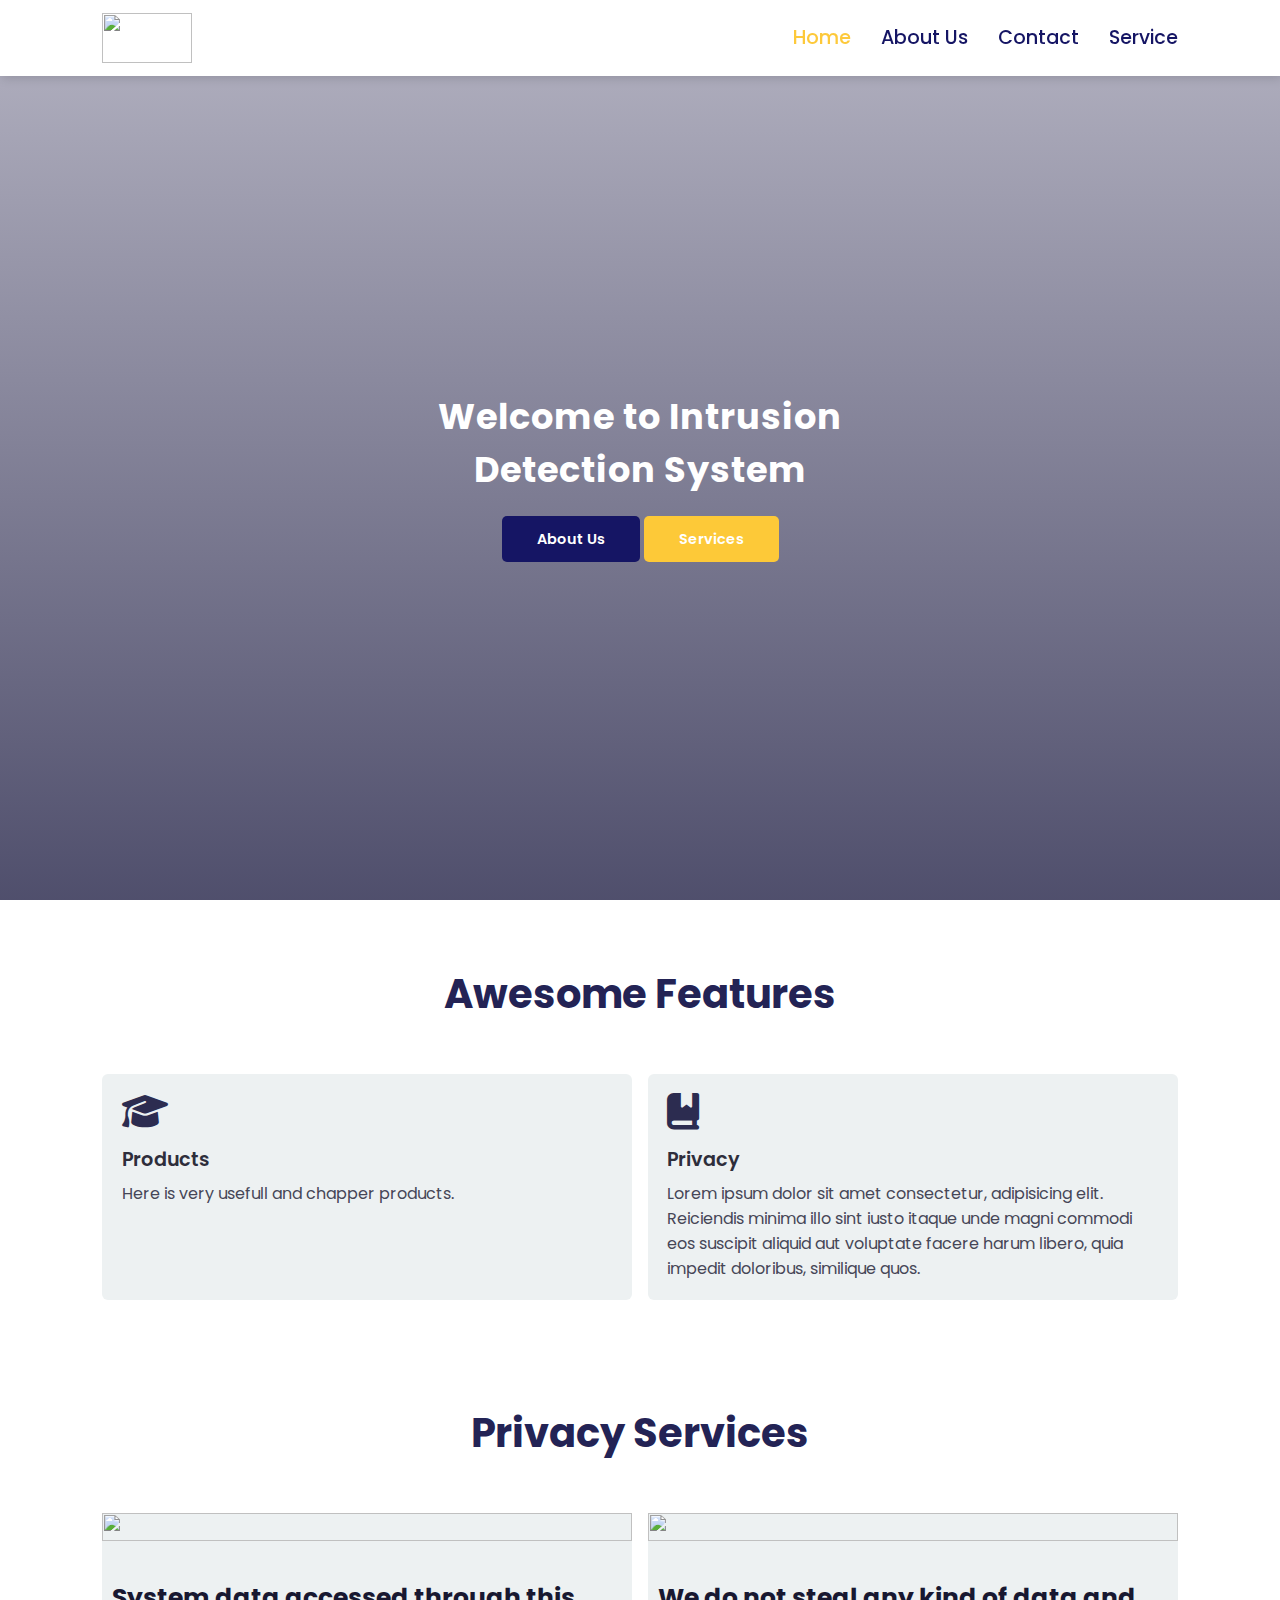
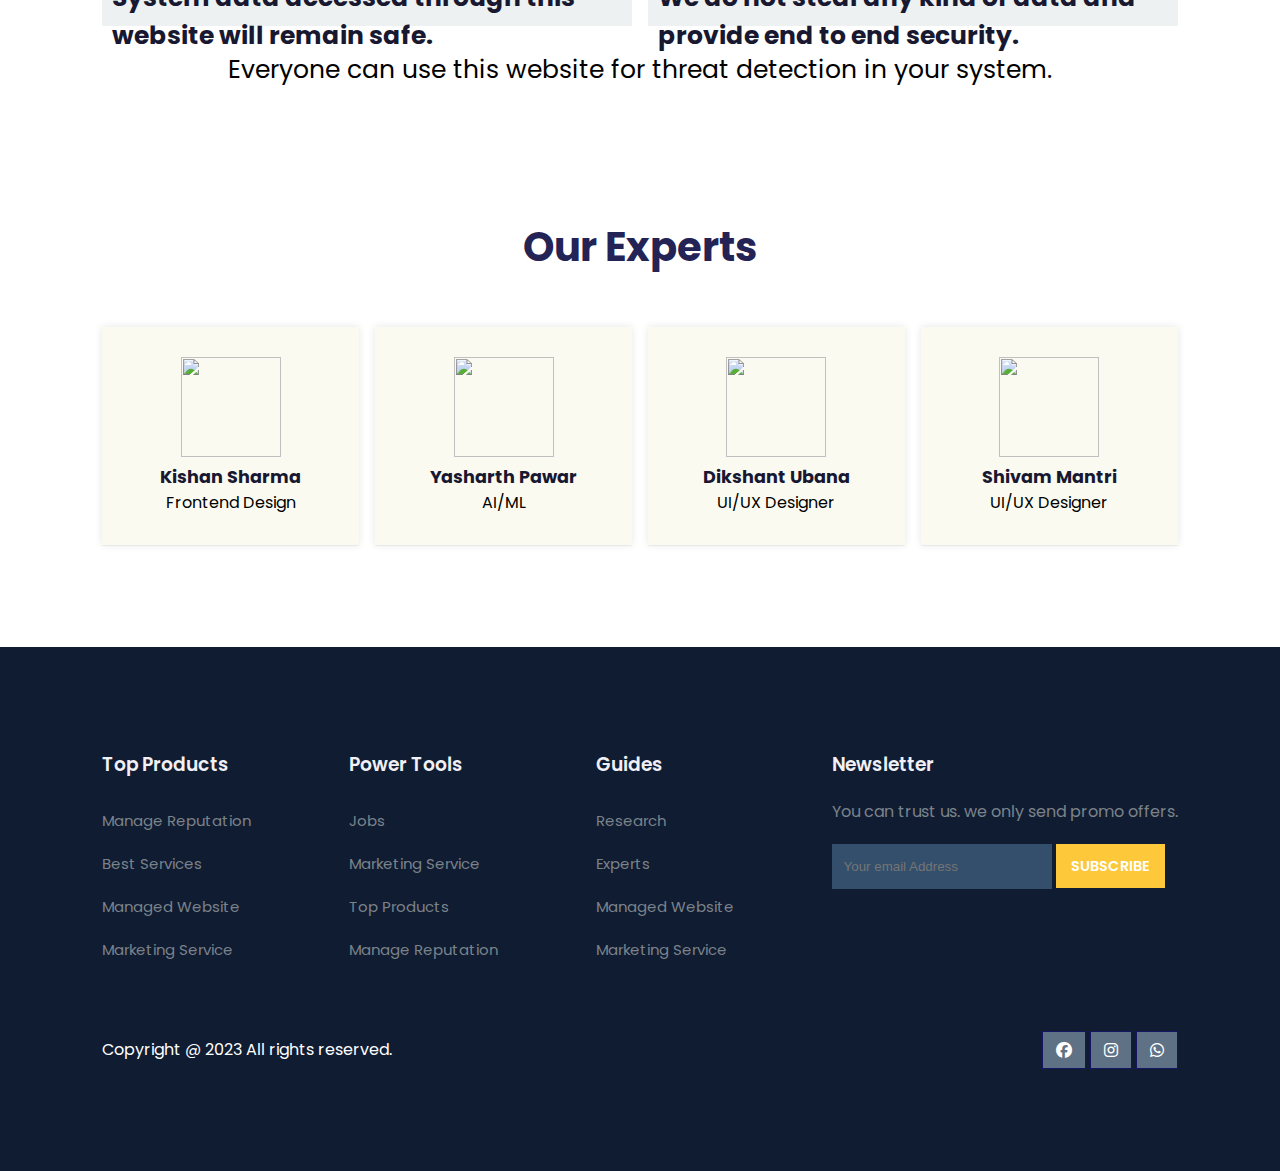
==== index.html @ 1febc12e "Add files via upload" ====
<!DOCTYPE html>
<html lang="en">

<head>
	<meta charset="UTF-8">
	<meta name="viewport" content="width=device-width, initial-scale=1.0">
	<title>Deepak Sharma</title>

	<!-- font Awesome CDN link -->
	<link rel="stylesheet" href="https://cdnjs.cloudflare.com/ajax/libs/font-awesome/6.1.1/css/all.min.css" />

	<!-- External CSS -->
	<link rel="stylesheet" href="style.css">

	<!-- JQuery CDN link -->
	<script src="https://code.jquery.com/jquery-3.6.0.min.js"
		integrity="sha256-/xUj+3OJU5yExlq6GSYGSHk7tPXikynS7ogEvDej/m4=" crossorigin="anonymous"></script>

	<script src="index.js"></script>

</head>

<body>
	<!-- Navigation start -->
	<nav>
		<img src="img/threat2.jpg" class="logo" alt="">

		<!-- <p ><strong class="Logo">Deepak
			<br>
			Dadhich</strong></p> -->

		<div class="navigation">
			<ul>
				<i id="menu-close" class="fas fa-times"></i>
				<li><a href="index.html" class="active">Home</a></li>
				<li><a href="about.html">About Us</a></li>
				<!-- <li><a href="blog.html">Blog</a></li> -->
				<!-- <li><a href="courses.html">Courses</a></li> -->
				<li><a href="contact.html">Contact</a></li>

				<li><a href="service.html">Service</a></li>

				<!-- <li><a href="https://surveyheart.com/form/648849513ee3114aebeefc35">Registration</a></li> -->

				<!-- <li><a href="SignUp/index.php">Sign Up</a></li> -->
			</ul>

			<img src="img/menu.png" id="menu-btn" alt="">
		</div>
	</nav>
	<!-- Navigation ends -->


	<!-- Hero section starts from here -->
	<section id="home">
		<h2>
			Welcome to Intrusion
			<br>
			Detection System
		</h2>
		<!-- <p>
			Lorem ipsum dolor sit amet consectetur adipisicing elit. Reiciendis, ipsum laboriosam architecto tempora
			explicabo ratione pariatur accusantium consequatur sed odit?
		</p> -->
		<!-- <p>URGENTLY <br> <strong style="font-size: 30px;">HIRING!</strong> </p> -->
		<div class="btn">
			<a href="about.html" class="blue">About Us</a>
			<a href="https://surveyheart.com/form/648849513ee3114aebeefc35" class="yellow">Services</a>
		</div>
	</section>
	<!-- Hero section ends from here -->


	<!-- Features section starts from here -->
	<section id="features">
		<h1>Awesome Features</h1>
		<!-- <p>Replenish man have thing gathering lights yielding shall you</p> -->

		<div class="fea-base">
			<div class="fea-box">
				<i class="fas fa-graduation-cap"></i>
				<h3>Products</h3>
				<p>
					Here is very usefull and chapper products.
				</p>
			</div>

			<div class="fea-box">
				<i class="fa-solid fa-book-bookmark"></i>
				<h3>Privacy</h3>
				<p>
					Lorem ipsum dolor sit amet consectetur, adipisicing elit. Reiciendis minima illo sint iusto itaque
					unde magni commodi eos suscipit aliquid aut voluptate facere harum libero, quia impedit doloribus,
					similique quos.
				</p>
			</div>


		</div>
	</section>
	<!-- Features section ends from here -->


	<!-- Courses section starts from here -->
	<section id="course">
		<h1>Privacy Services</h1>
		<!-- <p>Replenish man have thing gathering lights yielding shall you</p> -->

		<div class="course-box">
			<div class="courses">
				<img src="img/c4.jpg" alt="">
				<div class="details">
					<!-- <span class="dates">Updated</span> -->
					<h6 style="font-size: 25px;">System data accessed through this website will remain safe.</h6>


				</div>
				<!-- <div class="cost">$49.99</div> -->
			</div>

			<div class="courses">
				<img src="img/fe1.png" alt="">
				<div class="details">
					<!-- <span class="date">Updated 21/8/22</span> -->
					<h6 style="font-size: 25px;">We do not steal any kind of data and provide end to end security.</h6>


				</div>
				<!-- <div class="cost">$49.99</div> -->
			</div>


			<!-- <div class="courses">
				<img src="img/c3.jpg" alt="">
				<div class="details">
					<span class="date">Updated 21/8/22</span>
					<h6>JavaScript Beginners Course</h6>

					<div class="star">
						<i class="fa-solid fa-star"></i>
						<i class="fa-solid fa-star"></i>
						<i class="fa-solid fa-star"></i>
						<i class="fa-solid fa-star"></i>
						<i class="fa-solid fa-star"></i>

						<span>(239)</span>
					</div>
				</div>
				<div class="cost">$49.99</div>
			</div> -->


		</div>
		<br>
		<p style="font-size: 25px;">Everyone can use this website for threat detection in your system.</p>
	</section>
	<!-- Courses section ends from here -->


	<!-- Registration section starts from here -->
	<!-- <section id="registration">
		<div class="reminder">
			<p>Get 100 Online Courses for Free</p>
			<h1>Registration To Get It</h1>

			<div class="time">
				<div class="date">18 <br> Days</div>
				<div class="date">23 <br> Hours</div>
				<div class="date">06 <br> Minutes</div>
				<div class="date">58 <br> Seconds</div>
			</div>
		</div>

		<div class="form">
			<h3>Registration Form</h3>

			<input type="text" placeholder="Name" name="" id="">
			<input type="email" placeholder="Email ID" name="" id="">
			<input type="text" placeholder="Contact Number" name="" id="">

			<div class="btn">
				<a href="#" class="yellow">Submit Form</a>
			</div>
		</div>
	</section> -->
	<!-- Registration section ends from here -->


	<!-- Experts section starts from here -->
	<section id="experts">
		<h1>Our Experts</h1>
		<!-- <p>Replenish man have thing gathering lights yielding shall you</p> -->
		<div class="expert-box">
			<div class="profile">
				<img src="img/profile.png" alt="">
				<h6>Kishan Sharma</h6>
				<p>Frontend Design</p>
			</div>

			<div class="profile">
				<img src="img/profile.png" alt="">
				<h6>Yasharth Pawar</h6>
				<p>AI/ML</p>
			</div>

			<div class="profile">
				<img src="img/profile.png" alt="">
				<h6>Dikshant Ubana</h6>
				<p>UI/UX Designer</p>
			</div>


			<div class="profile">
				<img src="img/profile.png" alt="">
				<h6>Shivam Mantri</h6>
				<p>UI/UX Designer</p>
			</div>


			<!-- <div class="profile">
				<img id="kuta" src="img/pro5.jpg" alt="">
				<h6 id="kuta">Deepak Dadhich</h6>
				<p>Assistant Supervisor</p>

			</div> -->
		</div>
	</section>
	<!-- Experts section ends from here -->

	<!-- Footer section starts from here -->
	<footer>
		<div class="footer-col">
			<h3>Top Products</h3>
			<li>Manage Reputation</li>
			<li>Best Services</li>
			<li>Managed Website</li>
			<li>Marketing Service</li>
		</div>

		<div class="footer-col">
			<h3>Power Tools</h3>
			<li>Jobs</li>
			<li>Marketing Service</li>
			<li>Top Products</li>
			<li>Manage Reputation</li>
		</div>


		<div class="footer-col">
			<h3>Guides</h3>
			<li>Research</li>
			<li>Experts</li>
			<li>Managed Website</li>
			<li>Marketing Service</li>
		</div>

		<div class="footer-col">
			<h3>Newsletter</h3>
			<p>You can trust us. we only send promo offers.</p>

			<div class="subscribe">
				<input type="email" placeholder="Your email Address">
				<a href="#" class="yellow">SUBSCRIBE</a>
			</div>
		</div>

		<div class="copyright">
			<p>
				Copyright @ 2023 All rights reserved.
			</p>
			<div class="pro-links">
				<i class="fab fa-facebook"><a href="https://www.facebook.com/profile.php?id=100095024605093"></a></i>
				<i class="fab fa-instagram"><a
						href="https://instagram.com/mr._deepak_dadhich?igshid=MzNINGNkZWQ4Mg=="></a></i>
				<i class="fab fa-whatsapp"><a href="https://whatsapp.com/dl/"></a></i>
			</div>
		</div>
	</footer>
	<!-- Footer section ends from here -->

	<script>
		// Show menu links on burger click
		$('#menu-btn').click(function () {
			$('nav .navigation ul').addClass('active')
		});

		// Hide navbar on click function
		$('#menu-close').click(function () {
			$('nav .navigation ul').removeClass('active')
		});
	</script>
</body>

</html>
---- style.css ----
@import url('https://fonts.googleapis.com/css2?family=Inter:wght@100;200;300;400;500&family=Poppins:ital,wght@0,100;0,200;0,300;0,400;0,500;0,600;0,700;0,800;0,900;1,700;1,800;1,900&display=swap');

* {
	margin: 0;
	padding: 0;
	box-sizing: border-box;
}

body {
	font-family: 'Poppins', sans-serif;
}

h1 {
	font-size: 2.5rem;
	font-weight: 700;
	color: rgb(35, 35, 85);
}

span {
	font-size: .9rem;
}

h6 {
	font-size: 1.1rem;
	color: rgb(24, 24, 49);
}


/*------------- Navigation style start ------------*/
nav {
	position: fixed;
	width: 100%;

	background-color: rgb(255, 255, 255);

	/* background: linear-gradient(to left, red, blue, purple, white, black); */

	display: flex;
	justify-content: space-between;
	align-items: center;
	padding: 1vw 8vw;
	box-shadow: 2px 2px 10px rgba(0, 0, 0, 0.15);
	z-index: 1;
}

nav .logo {
	width: 90px;
	height: 50px;
	cursor: pointer;
	color: red;
}

nav .navigation {
	display: flex;
}

#menu-btn {
	width: 30px;
	height: 30px;
	display: none;
}

#menu-close {
	display: none;
}

nav .navigation ul {
	display: flex;
	justify-content: flex-end;
	align-items: center;
}

nav .navigation ul li {
	list-style: none;
	margin-left: 30px;
}

nav .navigation ul li a {
	text-decoration: none;
	color: rgb(21, 21, 100);
	font-size: 1.2rem;
	font-weight: 500;
	transition: 0.3s ease;
}

nav .navigation ul li a.active,
nav .navigation ul li a:hover {
	color: #FDC93B;

}

/*------------- Navigation style end ------------*/



/*------------- Hero section styling start --------------*/
#home {
	background-image: linear-gradient(rgba(9, 5, 54, 0.3), rgba(5, 4, 46, 0.7)), url("img/threat5.jpg");
	width: 100%;
	height: 100vh;
	background-size: cover;
	background-position: center center;
	display: flex;
	flex-direction: column;
	justify-content: center;
	align-items: center;
	text-align: center;
	padding-top: 40px;
}

#home h2 {
	color: #fff;
	font-size: 2.2rem;
	letter-spacing: 1px;
}

#home p {
	width: 50%;
	color: #fff;
	font-size: 0.9rem;
	line-height: 25px;
}

#home .btn {
	margin-top: 30px;
}

#home a {
	text-decoration: none;
	font-size: 0.9rem;
	padding: 13px 35px;
	background-color: #fff;
	font-weight: 600;
	border-radius: 5px;
}

#home a.blue {
	color: #fff;
	background: rgb(21, 21, 100);
	transition: 0.3s ease;
}

#home a.blue:hover {
	color: rgb(21, 21, 100);
	background: #fff;
}

#home a.yellow {
	color: #fff;
	background: #fdc938;
	transition: 0.3s ease;
}

#home a.yellow:hover {
	color: rgb(21, 21, 100);
	background: #fff;
}

/*------------- Hero section styling end --------------*/


/*------------- Features section styling start -------------*/
#features {
	padding: 5vw 8vw 0 8vw;
	text-align: center;
}

#features .fea-base {
	display: grid;
	grid-template-columns: repeat(auto-fit, minmax(320px, 1fr));
	grid-gap: 1rem;
	margin-top: 50px;
}

#features .fea-box {
	background: #edf1f2;
	text-align: start;
	padding: 1.2rem;
	border-radius: 6px;
}

#features .fea-box i {
	font-size: 2.3rem;
	color: rgb(44, 44, 80);
}

#features .fea-box h3 {
	font-size: 1.2rem;
	font-weight: 600;
	color: rgb(46, 46, 59);
	padding: 13px 0 7px 0;
}

#features .fea-box p {
	font-size: 1rem;
	font-weight: 400;
	color: rgb(70, 70, 87);
}

/*------------- Features section styling end -------------*/


/*------------- Courses section styling start ------------*/
#course {
	padding: 8vw 8vw 2vw 8vw;
	text-align: center;
}

#course .course-box {
	display: grid;
	grid-template-columns: repeat(auto-fit, minmax(320px, 1fr));
	grid-gap: 1rem;
	margin-top: 50px;
}

#course .courses {
	text-align: start;
	background: #edf1f2;
	height: 100%;
	/* position: relative; */
	/* display: flex; */
}

#course .courses img {
	width: 100%;
	height: 50%;
	background-size: cover;
	background-position: center;
}

#course .courses .details {
	padding: 10px 10px 0 10px;
}

#course .courses .details i {
	color: #fdc93b;
	font-size: .9rem;
}

#course .courses .cost {
	background-color: rgb(74, 74, 136);
	color: #fff;
	line-height: 70px;
	width: 70px;
	height: 70px;
	text-align: center;
	border-radius: 50%;
	position: absolute;
	right: 15px;
	bottom: 100px;
}

/*------------- Courses section styling end ------------*/


/*------------- Registration section styling start ----------*/
/* #registration {
	padding: 6vw 8vw 6vw 8vw;
	background-image: linear-gradient(rgba(99, 112, 168, 0.5), rgba(81, 91, 233, 0.5)), url("img/signup.jpg");
	width: 100%;
	height: 100%;
	background-size: cover;
	background-position: center;
	display: flex;
	justify-content: space-between;
	align-items: center;
}

#registration .reminder,
#registration .reminder h1 {
	color: #fff;
}

#registration .reminder .time {
	display: flex;
	margin-top: 40px;
}

#registration .reminder .time .date {
	text-align: center;
	padding: 13px 33px;
	background: rgba(255, 255, 255, 0.25);
	backdrop-filter: blur(4px);
	box-shadow: 0 8px 32px 0 rgba(31, 38, 135, 0.37);
	border-radius: 10px;
	margin: 0 5px 10px 5px;
	border: 1px solid rgba(255, 255, 255, 0.18);
	font-size: 1.1rem;
	font-weight: 600;
}

#registration .form {
	background: #fff;
	border-radius: 8px;
	display: flex;
	flex-direction: column;
	padding: 40px;
	box-shadow: 0 8px 32px 0 rgba(31, 38, 135, 0.37);
}

#registration .form input {
	margin: 15px 0;
	padding: 15px 10px;
	border: 1px solid rgb(84, 40, 241);
	outline: none;
}

#registration .form input::placeholder {
	color: #413c3c;
	font-weight: 500;
	font-size: 0.9rem;
}

#registration .form .btn {
	margin-top: 20px;
}

#registration .form a.yellow {
	text-decoration: none;
	font-size: 0.9rem;
	padding: 13px 35px;
	background-color: #fff;
	font-weight: 600;
	border-radius: 5px;
	color: #fff;
	background: #fdc938;
	transition: 0.3s ease;
}

#registration .form a.yellow:hover {
	color: rgb(21, 21, 100);
	background: #fff;
} */

/*------------- Registration section styling end ----------*/



/*------------- Experts section styling starts ----------*/
#experts {
	padding: 8vw 8vw 8vw 8vw;
	text-align: center;
}

#experts .expert-box {
	display: grid;
	grid-template-columns: repeat(auto-fit, minmax(250px, 1fr));
	grid-gap: 1rem;
	margin-top: 50px;
}

#experts .expert-box .profile {
	background: #fafaf1;
	padding: 30px 10px;
	box-shadow: rgba(17, 17, 26, 0.05) 0px 1px 0px, rgba(17, 17, 26, 0.1) 0px 0px 8px;
}

#experts .expert-box .profile img {
	height: 100px;
	width: 100px;

}

#experts .expert-box .profile:hover {
	box-shadow: rgba(0, 0, 0, 0.1) 0px 10px 50px;
}

.pro-links {
	margin-top: 10px;
}

.pro-links i {
	padding: 10px 13px;
	border: 1px solid rgb(21, 21, 100);
	cursor: pointer;
	transition: 0.3s ease;
}

.pro-links i:hover {
	background: rgb(21, 21, 100);
	color: #fff;
}

/* #kuta{
	
} */
/*------------- Experts section styling ends ----------*/



/*------------- Footer section styling starts ------------*/
footer {
	padding: 8vw;
	background-color: #101c32;
	display: flex;
	justify-content: space-between;
	align-items: flex-start;
	flex-wrap: wrap;
}

footer .footer-col {
	padding-bottom: 40px;
}

footer h3 {
	color: rgb(241, 240, 245);
	font-weight: 600;
	padding-bottom: 20px;
}

footer li {
	list-style: none;
	color: #7b838a;
	padding: 10px 0;
	font-size: 15px;
	cursor: pointer;
	transition: 0.3s ease;
}

footer li:hover {
	color: rgb(241, 240, 245);
}

footer p {
	color: #7b838a;
}

footer .subscribe {
	margin-top: 20px;
}

footer input {
	width: 220px;
	padding: 15px 12px;
	background: #334F6C;
	border: none;
	outline: none;
	color: #fff;
}

footer .subscribe a {
	text-decoration: none;
	font-size: 0.9rem;
	padding: 12px 15px;
	background-color: #fff;
	font-weight: 600;
}

footer .subscribe a.yellow {
	color: #fff;
	background: #fdc93b;
	transition: 0.3s ease;
}

footer .subscribe a.yellow:hover {
	color: rgb(21, 21, 100);
	background: #fff;
}

footer .copyright {
	margin-top: 20px;
	width: 100%;
	display: flex;
	justify-content: space-between;
	align-items: center;
	flex-wrap: wrap;
}

footer .copyright p,
footer .copyright p>a {
	color: #fff;
	text-decoration: none;
}

footer .copyright .pro-links {
	margin-top: 0px;
}

footer .copyright .pro-links i {
	background-color: #5f7185;
	color: #fff;
}

footer .copyright .pro-links i:hover {
	background: #fdc93b;
	color: #2c2c2c;
}

/*------------- Footer section styling ends ------------*/



/*---------------------------------------------------------*/
/*-------------------- Ipad screen styling ----------------*/
/*---------------------------------------------------------*/
@media screen and (max-width: 789px) {
	nav {
		padding: 15px 20px;
	}

	nav img {
		width: 130px;
	}

	#menu-btn {
		display: initial;
		cursor: pointer;
	}

	#menu-close {
		display: initial;
		font-size: 1.6rem;
		color: #fff;
		padding: 30px 0 20px 20px;
		cursor: pointer;
	}

	nav .navigation ul {
		position: absolute;
		top: 0;
		right: -220px;
		display: flex;
		flex-direction: column;
		justify-content: flex-start;
		align-items: flex-start;
		width: 220px;
		height: 100vh;
		background: rgba(17, 20, 104, 0.45);
		backdrop-filter: blur(4.5px);
		border: 1px solid rgba(255, 255, 255, 0.18);
		transition: 0.3s ease-in;
	}

	nav .navigation ul.active {
		right: 0;
	}

	nav .navigation ul li {
		padding: 20px 0 20px 40px;
		margin-left: 0;
	}

	nav .navigation ul li a {
		color: #fff;
	}

	#home {
		padding: 0px;
	}

	#home p {
		width: 90%;
	}

	#features {
		padding: 8vw 4vw 0 4vw;
	}

	#course {
		padding: 8vw 4vw 8vw 4vw;
	}

	#registration {
		padding: 6vw 4vw 6vw 4vw;
		gap: 2.2rem;
	}

	#registration .reminder .time {
		display: flex;
		justify-content: space-between;
		flex-wrap: wrap;
		margin-top: 40px;
	}

	#experts {
		padding: 8vw 4vw 6vw 4vw;
	}

	footer .copyright .pro-links {
		margin-top: 20px;
	}
}


@media screen and (max-width: 475px) {
	#registration {
		flex-direction: column;
	}

	.reminder p,
	.reminder h1 {
		text-align: center;
	}

	.reminder h1 {
		font-size: 1.8rem;
	}

	#registration .reminder .time {
		justify-content: space-evenly;
		margin-top: 20px;
	}
}
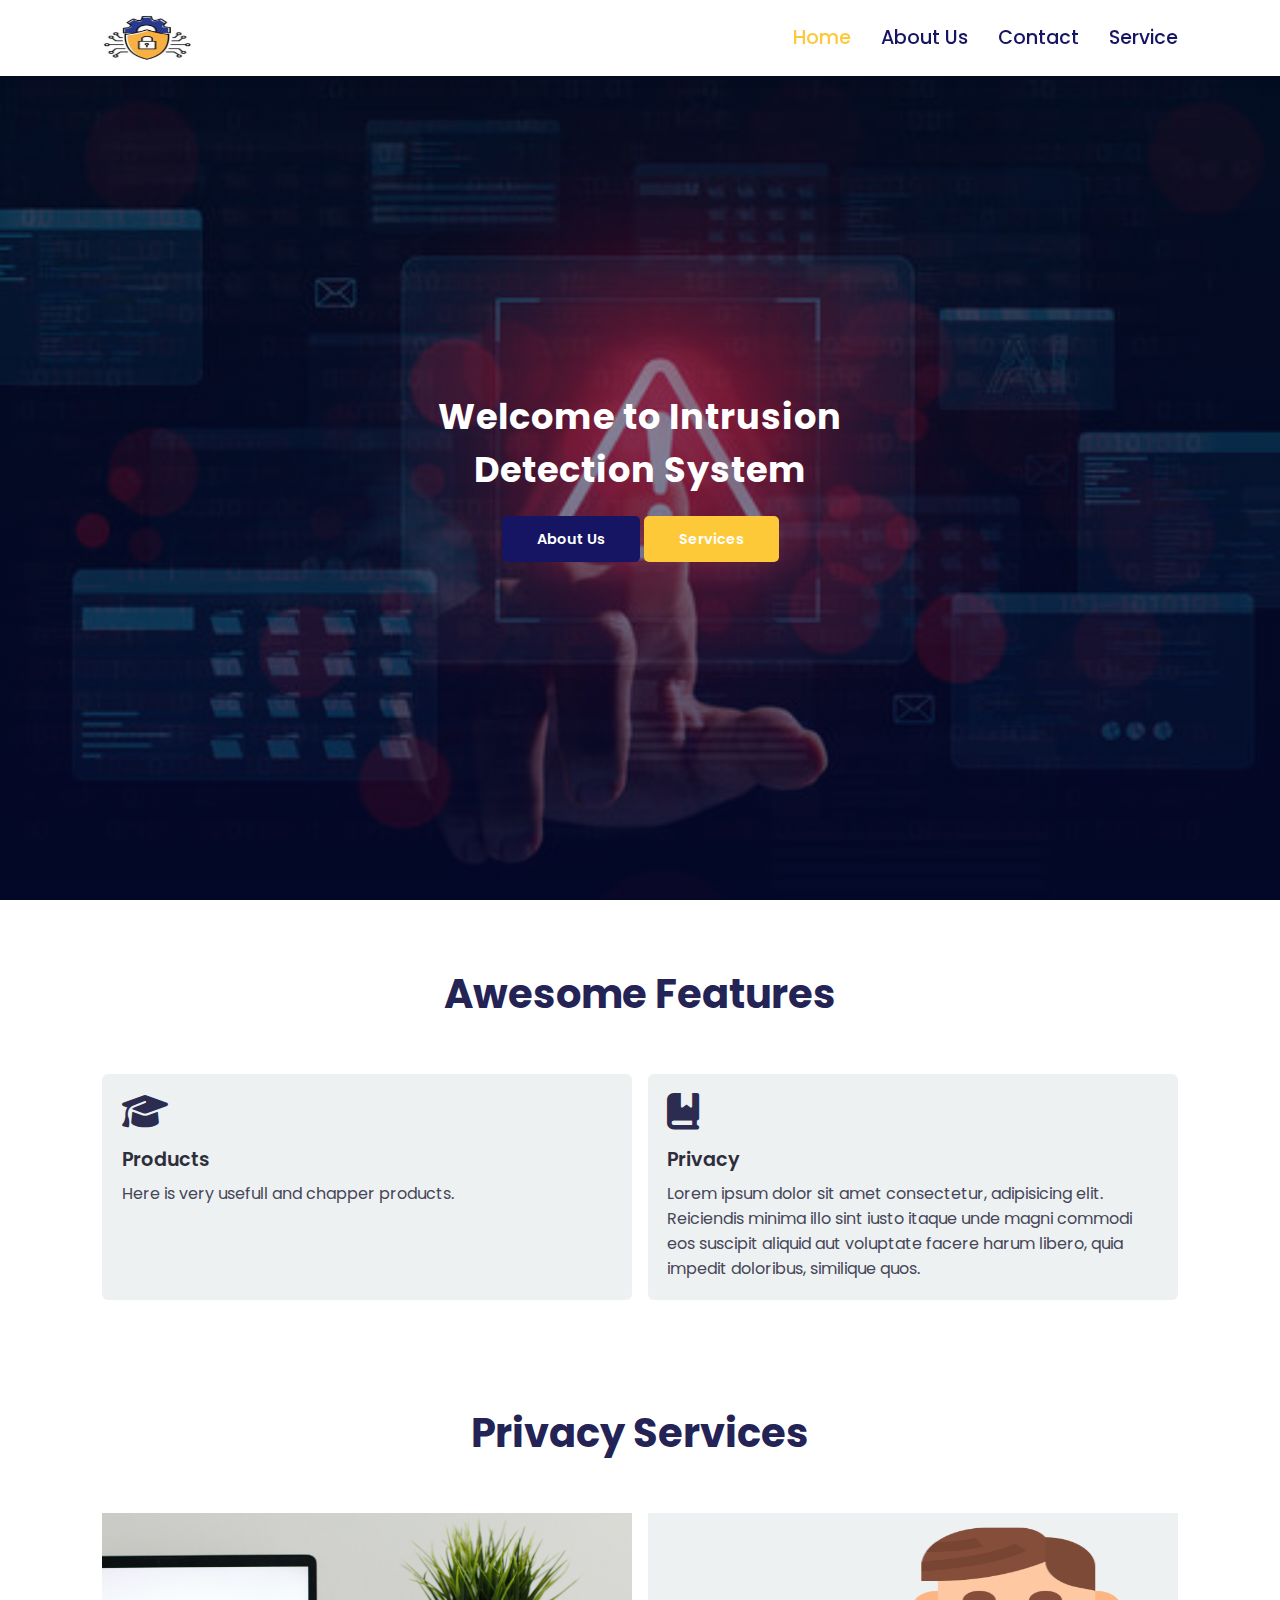
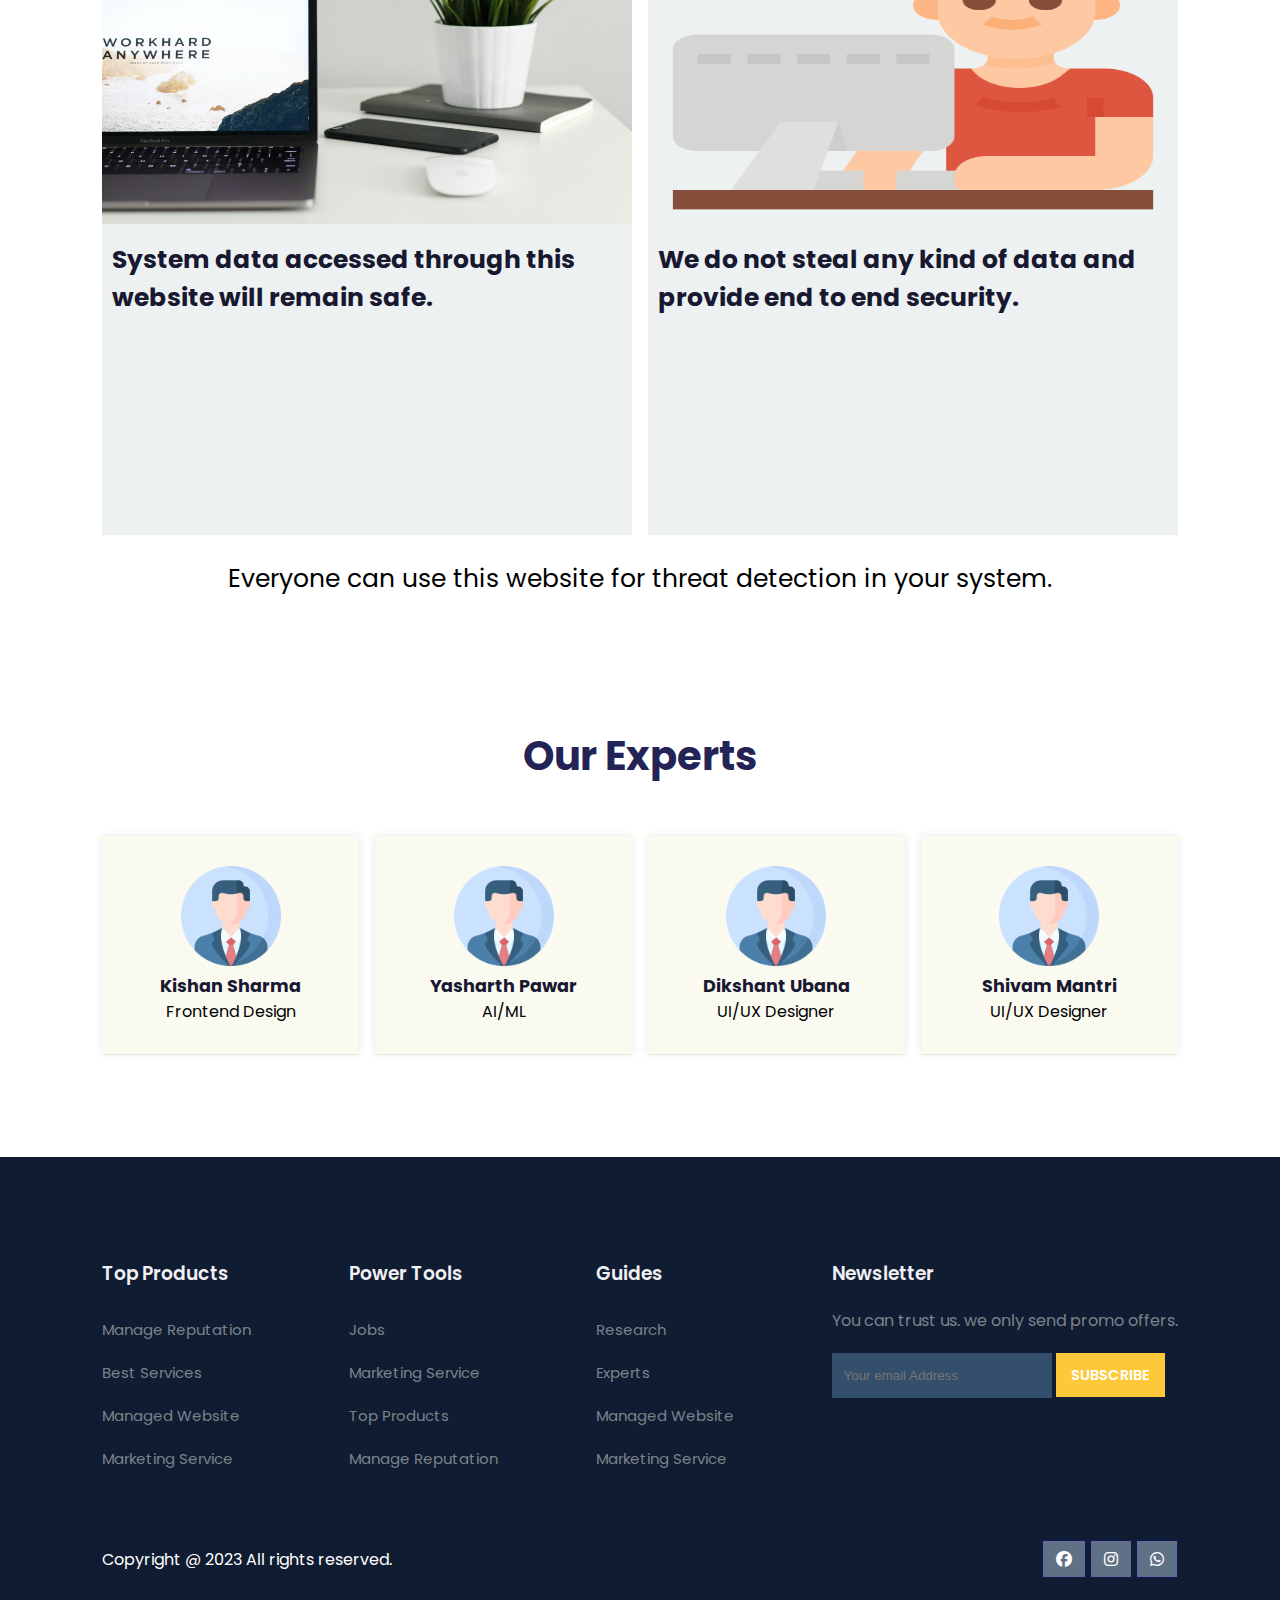
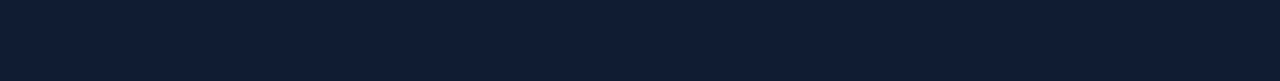
==== commit 24ce48dd: "Update index.html" ====
--- a/index.html
+++ b/index.html
@@ -4,7 +4,7 @@
 <head>
 	<meta charset="UTF-8">
 	<meta name="viewport" content="width=device-width, initial-scale=1.0">
-	<title>Deepak Sharma</title>
+	<title>Thread Detection</title>
 
 	<!-- font Awesome CDN link -->
 	<link rel="stylesheet" href="https://cdnjs.cloudflare.com/ajax/libs/font-awesome/6.1.1/css/all.min.css" />
@@ -291,4 +291,4 @@
 	</script>
 </body>
 
-</html>+</html>
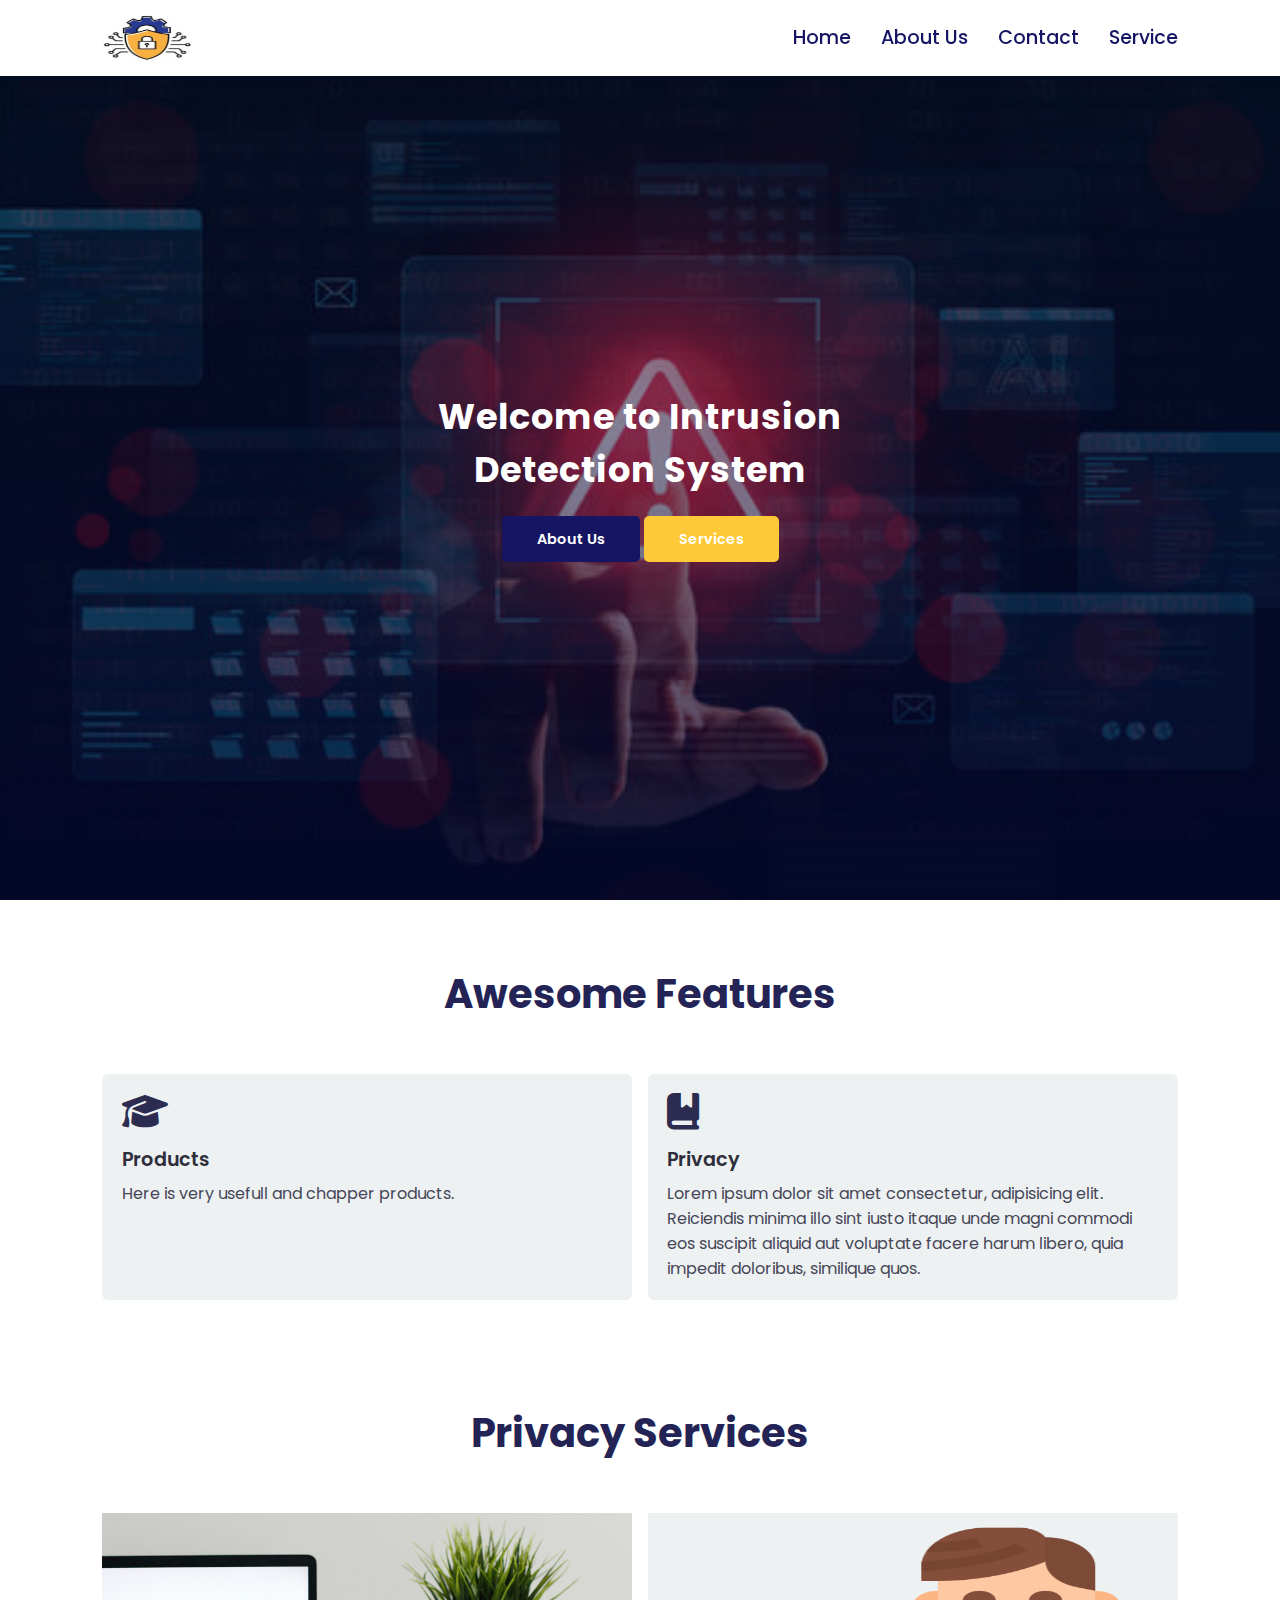
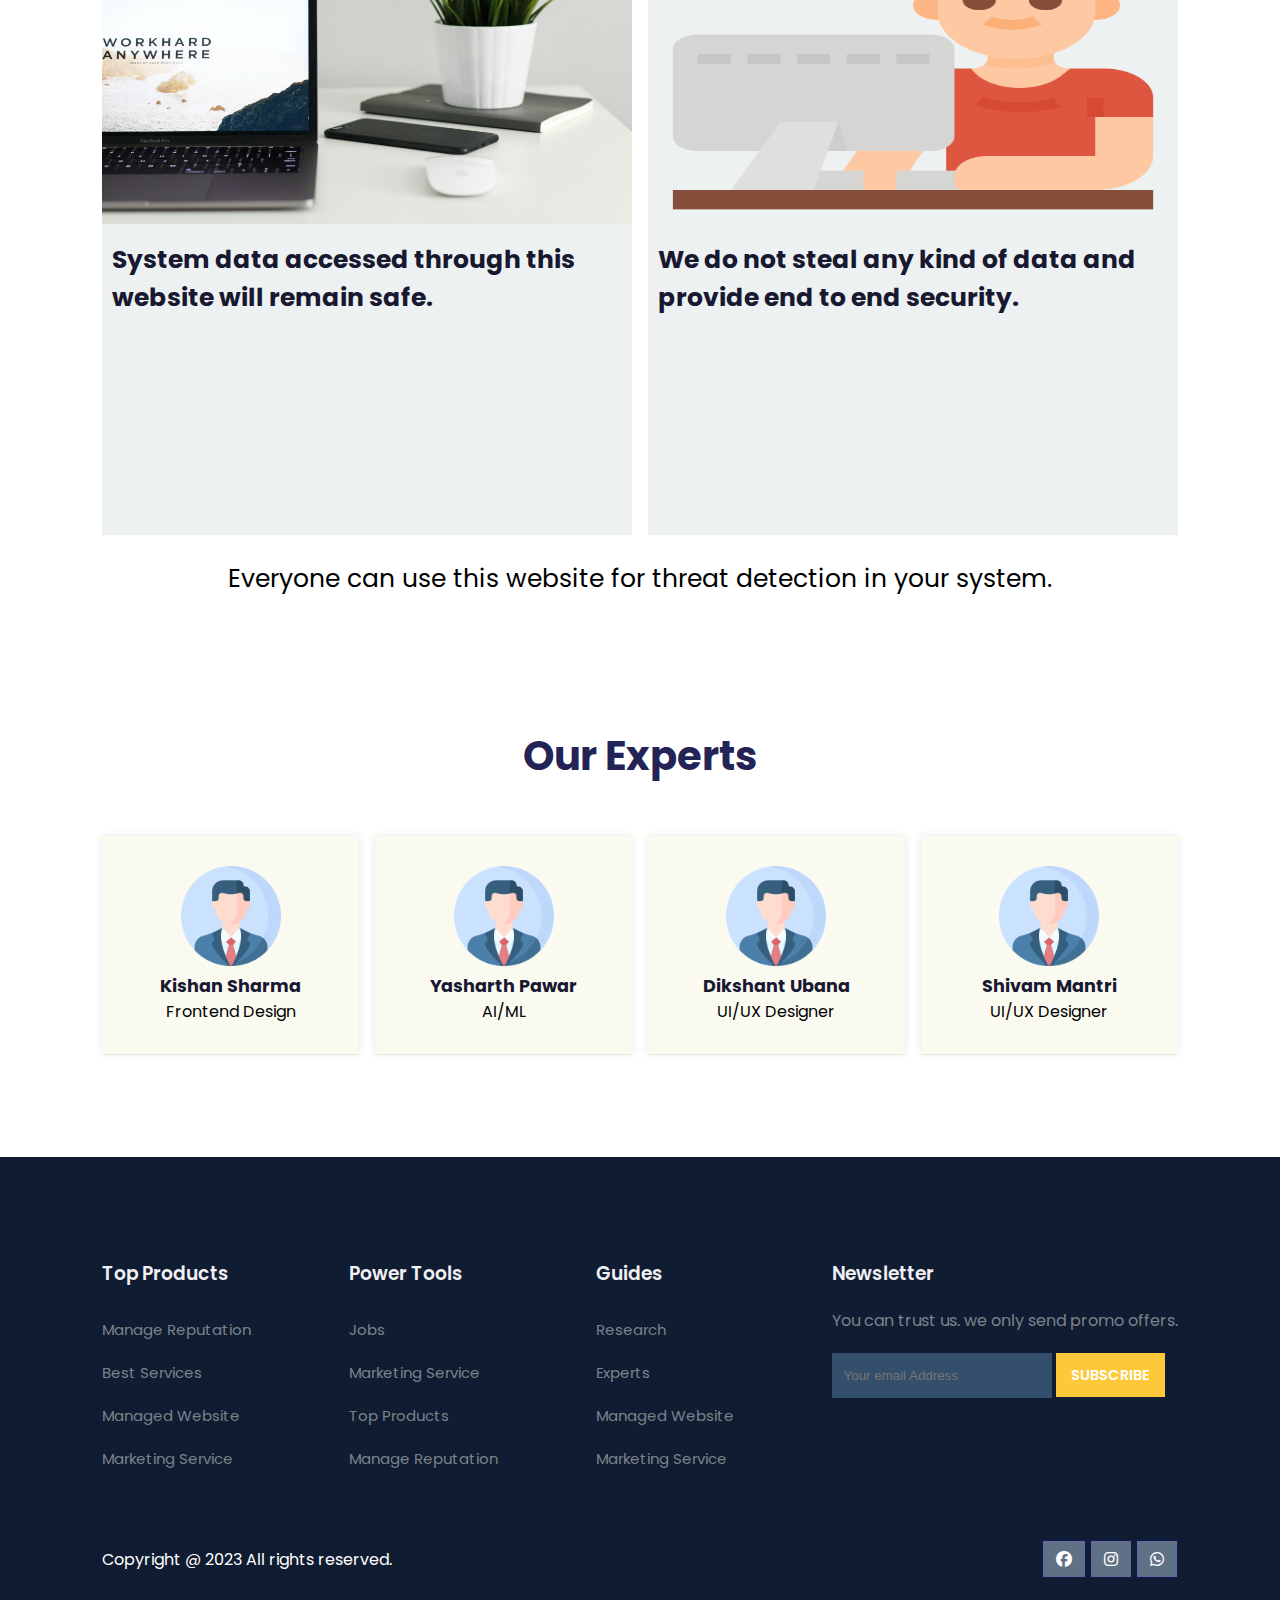
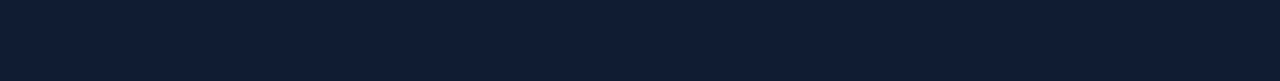
==== commit d6f58967: "Update index.html" ====
--- a/index.html
+++ b/index.html
@@ -32,7 +32,7 @@
 		<div class="navigation">
 			<ul>
 				<i id="menu-close" class="fas fa-times"></i>
-				<li><a href="index.html" class="active">Home</a></li>
+				<li><a href="index.html" >Home</a></li>
 				<li><a href="about.html">About Us</a></li>
 				<!-- <li><a href="blog.html">Blog</a></li> -->
 				<!-- <li><a href="courses.html">Courses</a></li> -->
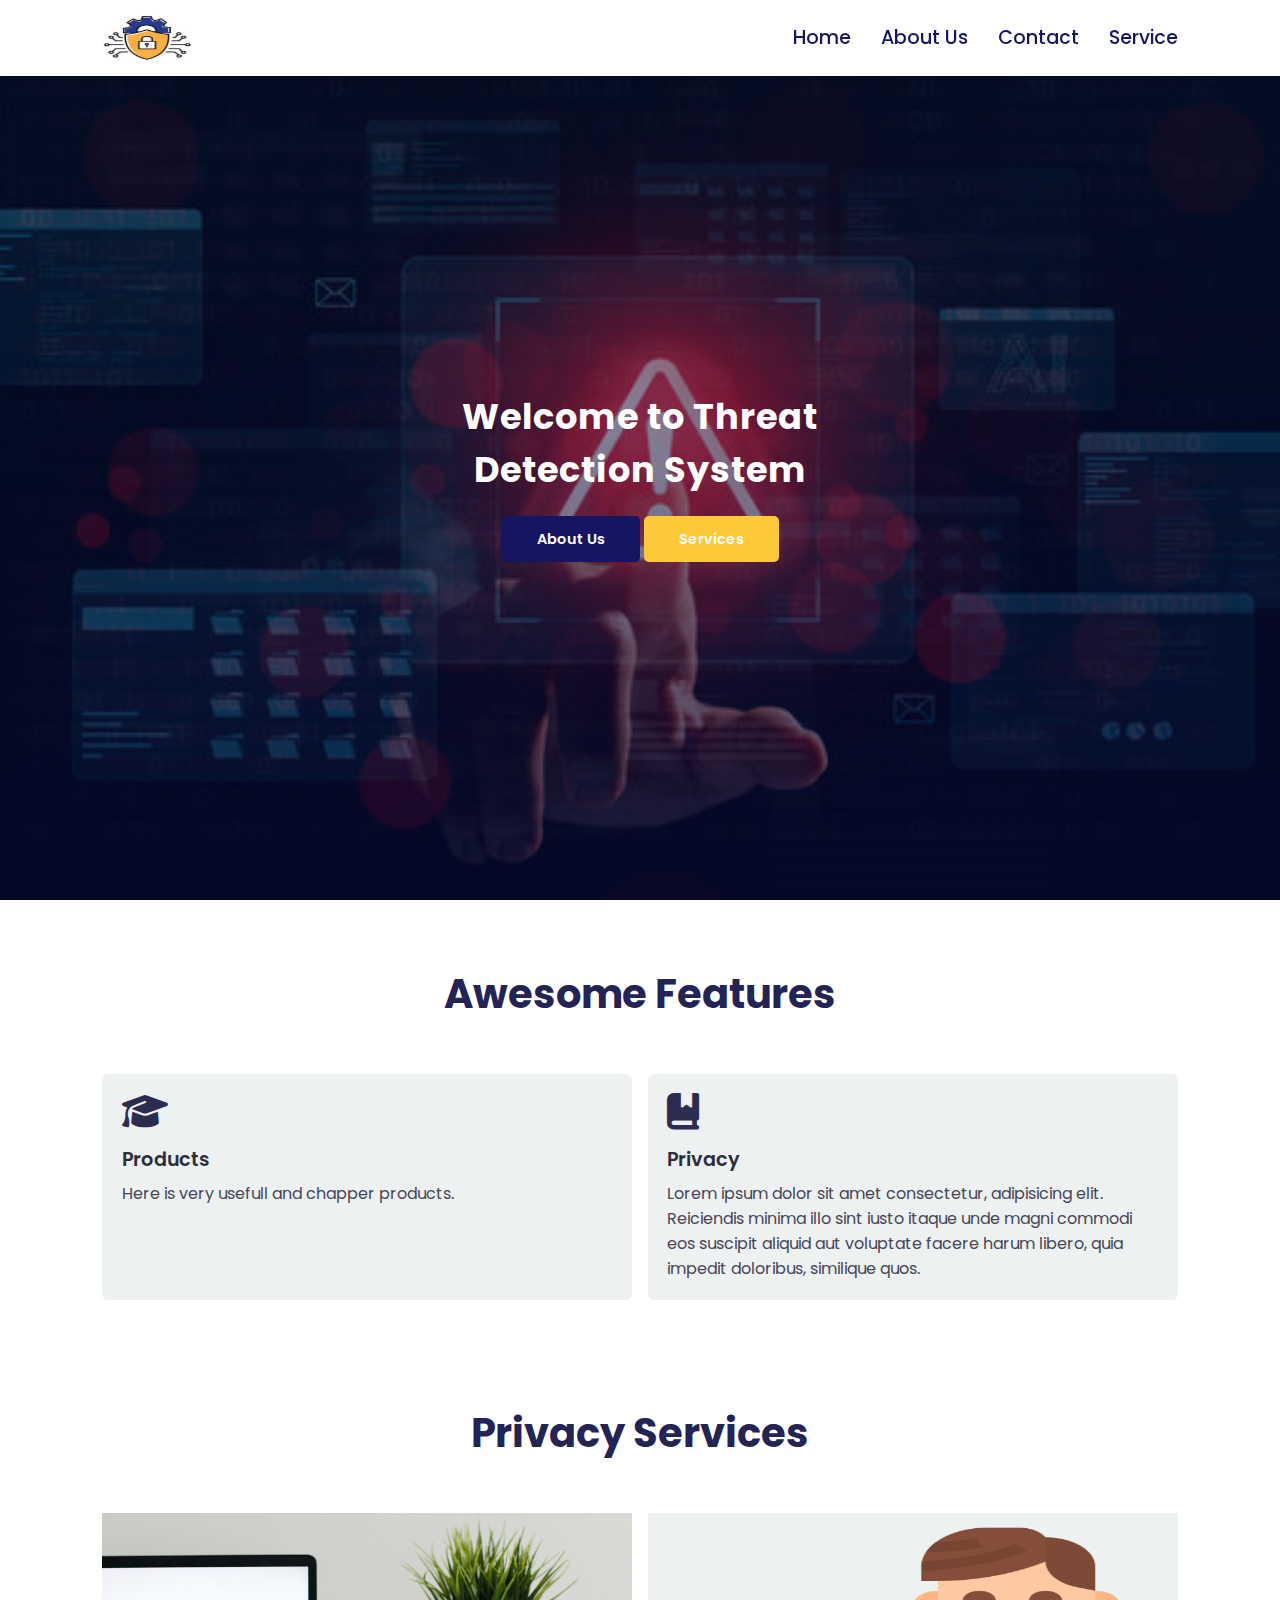
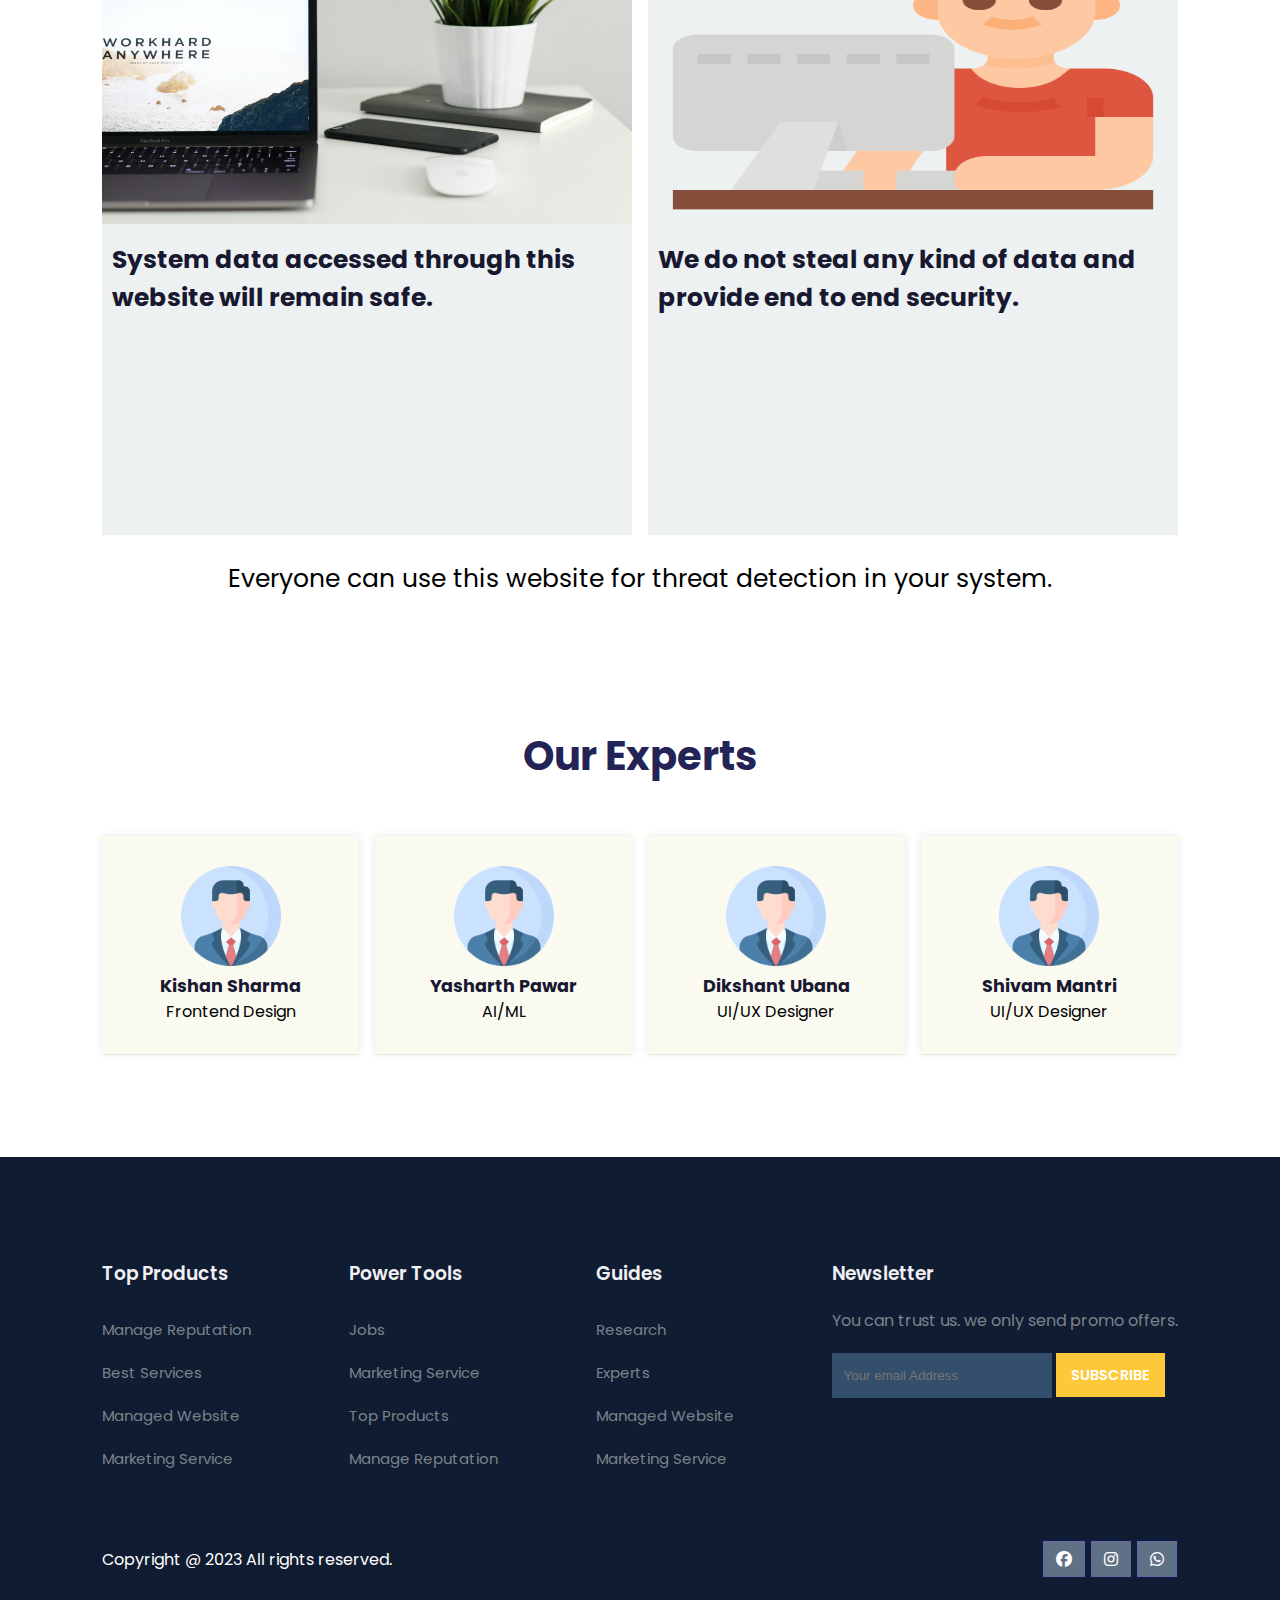
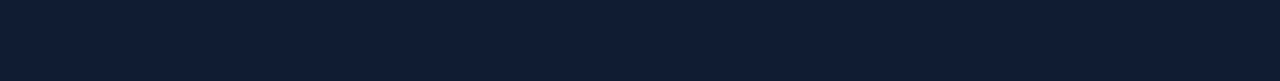
==== commit e71f3ada: "Update index.html" ====
--- a/index.html
+++ b/index.html
@@ -54,7 +54,7 @@
 	<!-- Hero section starts from here -->
 	<section id="home">
 		<h2>
-			Welcome to Intrusion
+			Welcome to Threat
 			<br>
 			Detection System
 		</h2>
@@ -65,7 +65,7 @@
 		<!-- <p>URGENTLY <br> <strong style="font-size: 30px;">HIRING!</strong> </p> -->
 		<div class="btn">
 			<a href="about.html" class="blue">About Us</a>
-			<a href="https://surveyheart.com/form/648849513ee3114aebeefc35" class="yellow">Services</a>
+			<a href="service.html" class="yellow">Services</a>
 		</div>
 	</section>
 	<!-- Hero section ends from here -->
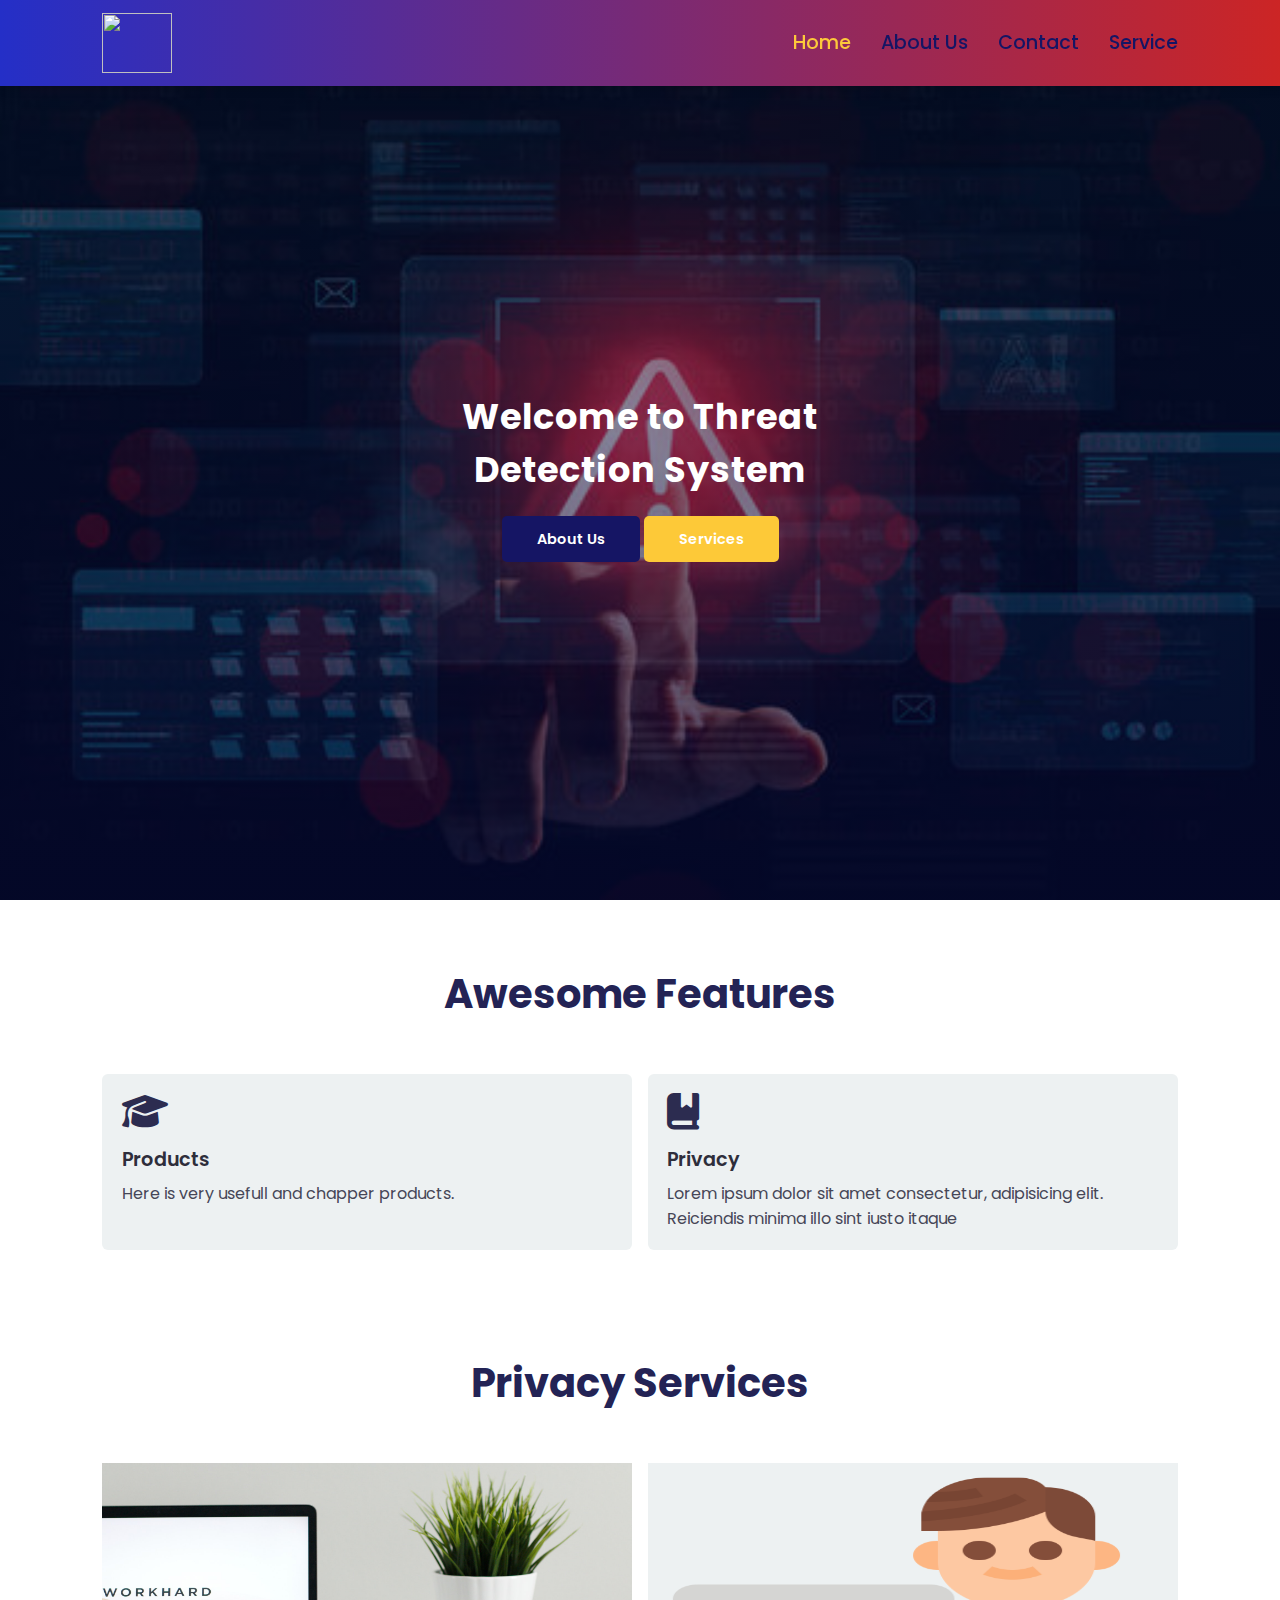
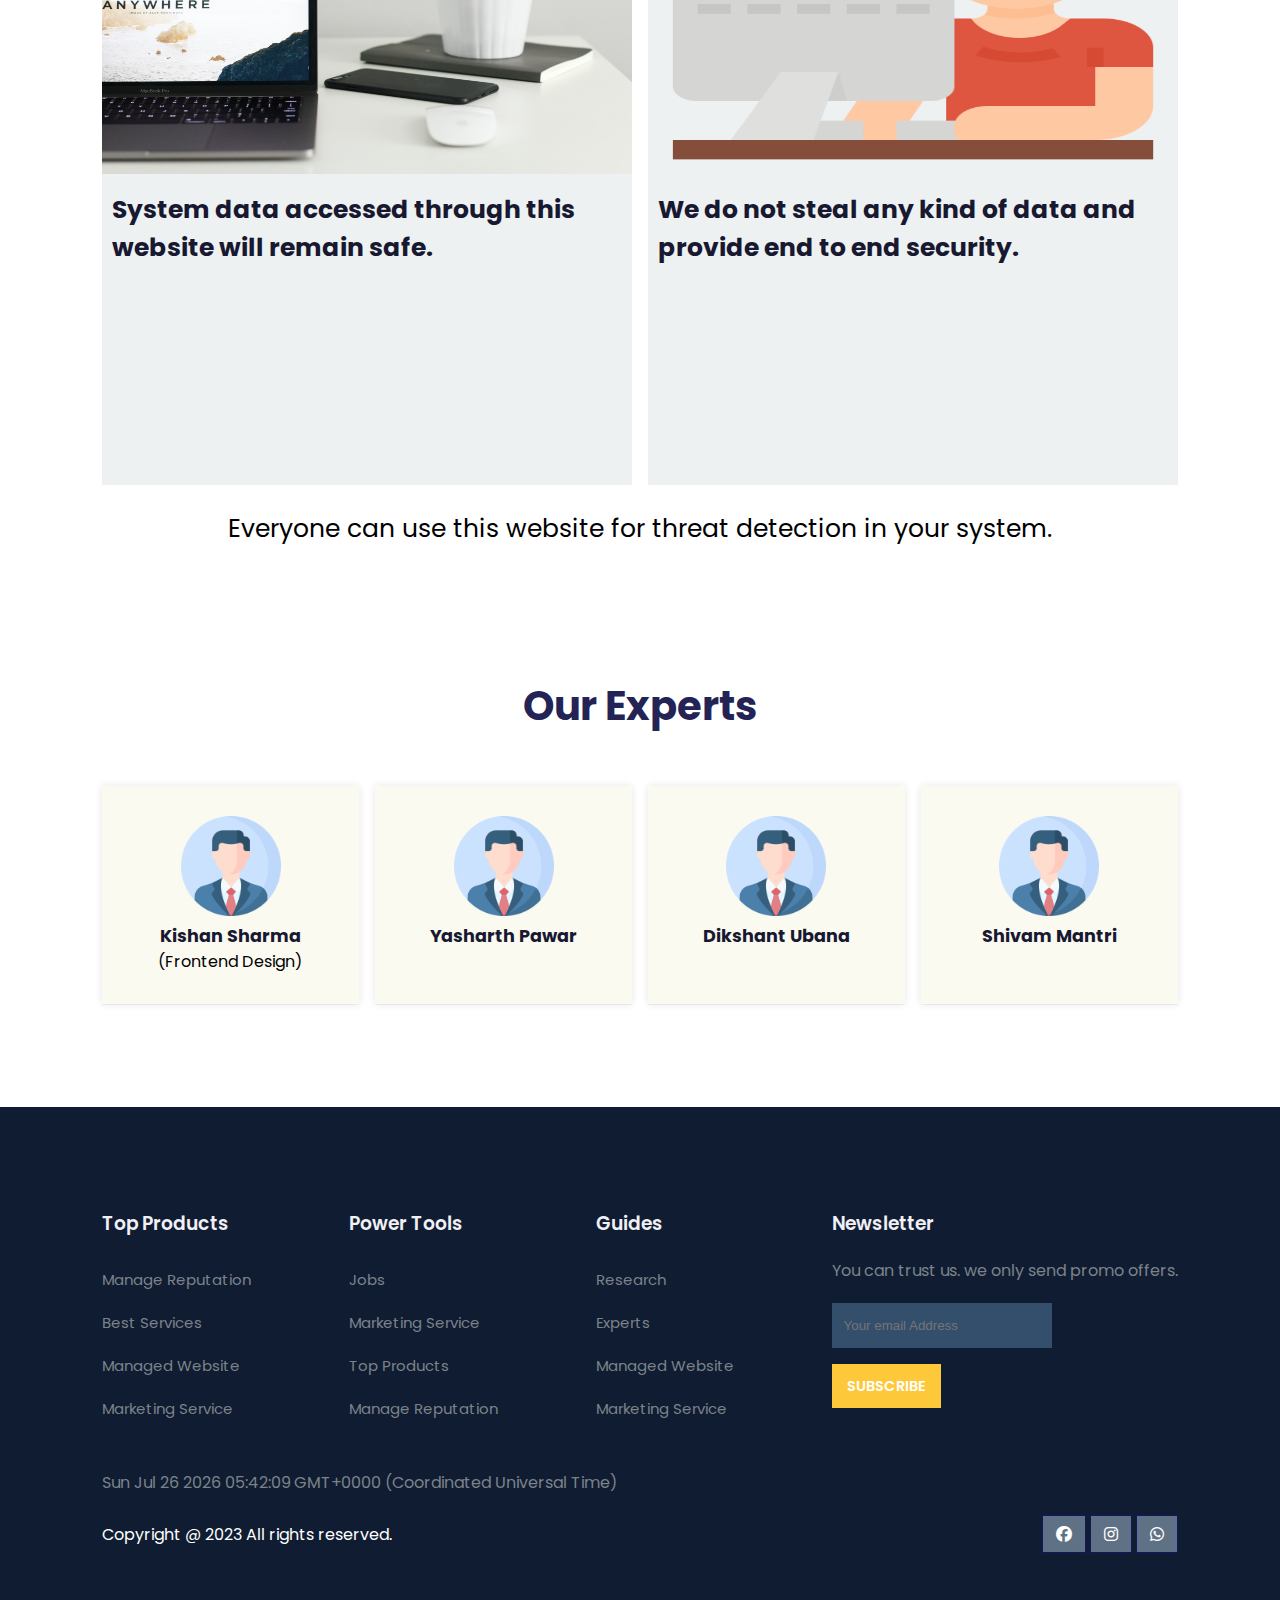
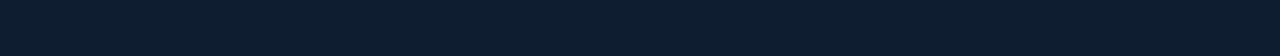
==== commit 0dac2ba7: "Update index.html" ====
--- a/index.html
+++ b/index.html
@@ -4,7 +4,7 @@
 <head>
 	<meta charset="UTF-8">
 	<meta name="viewport" content="width=device-width, initial-scale=1.0">
-	<title>Thread Detection</title>
+	<title>Deepak Sharma</title>
 
 	<!-- font Awesome CDN link -->
 	<link rel="stylesheet" href="https://cdnjs.cloudflare.com/ajax/libs/font-awesome/6.1.1/css/all.min.css" />
@@ -16,33 +16,29 @@
 	<script src="https://code.jquery.com/jquery-3.6.0.min.js"
 		integrity="sha256-/xUj+3OJU5yExlq6GSYGSHk7tPXikynS7ogEvDej/m4=" crossorigin="anonymous"></script>
 
-	<script src="index.js"></script>
+	<!-- <script src="index.js"></script> -->
 
 </head>
 
 <body>
 	<!-- Navigation start -->
 	<nav>
-		<img src="img/threat2.jpg" class="logo" alt="">
-
-		<!-- <p ><strong class="Logo">Deepak
+		<img src="img/threat2.png" class="logo" alt="">
+
+		<!-- <p ><strong class="Logo">Kishan
 			<br>
-			Dadhich</strong></p> -->
+			Sharma</strong></p> -->
 
 		<div class="navigation">
 			<ul>
 				<i id="menu-close" class="fas fa-times"></i>
-				<li><a href="index.html" >Home</a></li>
+				<li><a href="index.html" class="active">Home</a></li>
 				<li><a href="about.html">About Us</a></li>
 				<!-- <li><a href="blog.html">Blog</a></li> -->
 				<!-- <li><a href="courses.html">Courses</a></li> -->
 				<li><a href="contact.html">Contact</a></li>
-
 				<li><a href="service.html">Service</a></li>
 
-				<!-- <li><a href="https://surveyheart.com/form/648849513ee3114aebeefc35">Registration</a></li> -->
-
-				<!-- <li><a href="SignUp/index.php">Sign Up</a></li> -->
 			</ul>
 
 			<img src="img/menu.png" id="menu-btn" alt="">
@@ -58,14 +54,10 @@
 			<br>
 			Detection System
 		</h2>
-		<!-- <p>
-			Lorem ipsum dolor sit amet consectetur adipisicing elit. Reiciendis, ipsum laboriosam architecto tempora
-			explicabo ratione pariatur accusantium consequatur sed odit?
-		</p> -->
-		<!-- <p>URGENTLY <br> <strong style="font-size: 30px;">HIRING!</strong> </p> -->
+		
 		<div class="btn">
 			<a href="about.html" class="blue">About Us</a>
-			<a href="service.html" class="yellow">Services</a>
+			<a href="https://surveyheart.com/form/648849513ee3114aebeefc35" class="yellow">Services</a>
 		</div>
 	</section>
 	<!-- Hero section ends from here -->
@@ -74,7 +66,6 @@
 	<!-- Features section starts from here -->
 	<section id="features">
 		<h1>Awesome Features</h1>
-		<!-- <p>Replenish man have thing gathering lights yielding shall you</p> -->
 
 		<div class="fea-base">
 			<div class="fea-box">
@@ -90,8 +81,6 @@
 				<h3>Privacy</h3>
 				<p>
 					Lorem ipsum dolor sit amet consectetur, adipisicing elit. Reiciendis minima illo sint iusto itaque
-					unde magni commodi eos suscipit aliquid aut voluptate facere harum libero, quia impedit doloribus,
-					similique quos.
 				</p>
 			</div>
 
@@ -101,131 +90,64 @@
 	<!-- Features section ends from here -->
 
 
-	<!-- Courses section starts from here -->
+	<!-- services section starts from here -->
 	<section id="course">
 		<h1>Privacy Services</h1>
-		<!-- <p>Replenish man have thing gathering lights yielding shall you</p> -->
-
 		<div class="course-box">
 			<div class="courses">
 				<img src="img/c4.jpg" alt="">
 				<div class="details">
-					<!-- <span class="dates">Updated</span> -->
 					<h6 style="font-size: 25px;">System data accessed through this website will remain safe.</h6>
-
-
 				</div>
-				<!-- <div class="cost">$49.99</div> -->
 			</div>
 
 			<div class="courses">
 				<img src="img/fe1.png" alt="">
 				<div class="details">
-					<!-- <span class="date">Updated 21/8/22</span> -->
 					<h6 style="font-size: 25px;">We do not steal any kind of data and provide end to end security.</h6>
-
-
 				</div>
-				<!-- <div class="cost">$49.99</div> -->
-			</div>
-
-
-			<!-- <div class="courses">
-				<img src="img/c3.jpg" alt="">
-				<div class="details">
-					<span class="date">Updated 21/8/22</span>
-					<h6>JavaScript Beginners Course</h6>
-
-					<div class="star">
-						<i class="fa-solid fa-star"></i>
-						<i class="fa-solid fa-star"></i>
-						<i class="fa-solid fa-star"></i>
-						<i class="fa-solid fa-star"></i>
-						<i class="fa-solid fa-star"></i>
-
-						<span>(239)</span>
-					</div>
-				</div>
-				<div class="cost">$49.99</div>
-			</div> -->
-
-
+			</div>
 		</div>
 		<br>
 		<p style="font-size: 25px;">Everyone can use this website for threat detection in your system.</p>
 	</section>
-	<!-- Courses section ends from here -->
-
-
-	<!-- Registration section starts from here -->
-	<!-- <section id="registration">
-		<div class="reminder">
-			<p>Get 100 Online Courses for Free</p>
-			<h1>Registration To Get It</h1>
-
-			<div class="time">
-				<div class="date">18 <br> Days</div>
-				<div class="date">23 <br> Hours</div>
-				<div class="date">06 <br> Minutes</div>
-				<div class="date">58 <br> Seconds</div>
-			</div>
-		</div>
-
-		<div class="form">
-			<h3>Registration Form</h3>
-
-			<input type="text" placeholder="Name" name="" id="">
-			<input type="email" placeholder="Email ID" name="" id="">
-			<input type="text" placeholder="Contact Number" name="" id="">
-
-			<div class="btn">
-				<a href="#" class="yellow">Submit Form</a>
-			</div>
-		</div>
-	</section> -->
-	<!-- Registration section ends from here -->
+	<!-- services section ends from here -->
+
 
 
 	<!-- Experts section starts from here -->
 	<section id="experts">
 		<h1>Our Experts</h1>
-		<!-- <p>Replenish man have thing gathering lights yielding shall you</p> -->
 		<div class="expert-box">
 			<div class="profile">
 				<img src="img/profile.png" alt="">
 				<h6>Kishan Sharma</h6>
-				<p>Frontend Design</p>
+				<p>(Frontend Design)</p>
 			</div>
 
 			<div class="profile">
 				<img src="img/profile.png" alt="">
 				<h6>Yasharth Pawar</h6>
-				<p>AI/ML</p>
+				<p></p>
 			</div>
 
 			<div class="profile">
 				<img src="img/profile.png" alt="">
 				<h6>Dikshant Ubana</h6>
-				<p>UI/UX Designer</p>
+				<p></p>
 			</div>
 
 
 			<div class="profile">
 				<img src="img/profile.png" alt="">
 				<h6>Shivam Mantri</h6>
-				<p>UI/UX Designer</p>
-			</div>
-
-
-			<!-- <div class="profile">
-				<img id="kuta" src="img/pro5.jpg" alt="">
-				<h6 id="kuta">Deepak Dadhich</h6>
-				<p>Assistant Supervisor</p>
-
-			</div> -->
+				<p></p>
+			</div>
+
 		</div>
 	</section>
 	<!-- Experts section ends from here -->
+
 
 	<!-- Footer section starts from here -->
 	<footer>
@@ -259,10 +181,12 @@
 			<p>You can trust us. we only send promo offers.</p>
 
 			<div class="subscribe">
-				<input type="email" placeholder="Your email Address">
+				<input type="email" placeholder="Your email Address"><br><br>
 				<a href="#" class="yellow">SUBSCRIBE</a>
 			</div>
 		</div>
+
+		<p id="dates"></p>
 
 		<div class="copyright">
 			<p>
@@ -278,6 +202,7 @@
 	</footer>
 	<!-- Footer section ends from here -->
 
+
 	<script>
 		// Show menu links on burger click
 		$('#menu-btn').click(function () {
@@ -289,6 +214,9 @@
 			$('nav .navigation ul').removeClass('active')
 		});
 	</script>
+
+<script src="index.js"></script>
+
 </body>
 
 </html>
--- a/style.css
+++ b/style.css
@@ -33,7 +33,7 @@
 
 	background-color: rgb(255, 255, 255);
 
-	/* background: linear-gradient(to left, red, blue, purple, white, black); */
+	 background: linear-gradient(to left, rgb(204, 37, 37), rgb(36, 47, 199)); 
 
 	display: flex;
 	justify-content: space-between;
@@ -44,8 +44,8 @@
 }
 
 nav .logo {
-	width: 90px;
-	height: 50px;
+	width: 70px;
+	height: 60px;
 	cursor: pointer;
 	color: red;
 }
@@ -253,88 +253,6 @@
 /*------------- Courses section styling end ------------*/
 
 
-/*------------- Registration section styling start ----------*/
-/* #registration {
-	padding: 6vw 8vw 6vw 8vw;
-	background-image: linear-gradient(rgba(99, 112, 168, 0.5), rgba(81, 91, 233, 0.5)), url("img/signup.jpg");
-	width: 100%;
-	height: 100%;
-	background-size: cover;
-	background-position: center;
-	display: flex;
-	justify-content: space-between;
-	align-items: center;
-}
-
-#registration .reminder,
-#registration .reminder h1 {
-	color: #fff;
-}
-
-#registration .reminder .time {
-	display: flex;
-	margin-top: 40px;
-}
-
-#registration .reminder .time .date {
-	text-align: center;
-	padding: 13px 33px;
-	background: rgba(255, 255, 255, 0.25);
-	backdrop-filter: blur(4px);
-	box-shadow: 0 8px 32px 0 rgba(31, 38, 135, 0.37);
-	border-radius: 10px;
-	margin: 0 5px 10px 5px;
-	border: 1px solid rgba(255, 255, 255, 0.18);
-	font-size: 1.1rem;
-	font-weight: 600;
-}
-
-#registration .form {
-	background: #fff;
-	border-radius: 8px;
-	display: flex;
-	flex-direction: column;
-	padding: 40px;
-	box-shadow: 0 8px 32px 0 rgba(31, 38, 135, 0.37);
-}
-
-#registration .form input {
-	margin: 15px 0;
-	padding: 15px 10px;
-	border: 1px solid rgb(84, 40, 241);
-	outline: none;
-}
-
-#registration .form input::placeholder {
-	color: #413c3c;
-	font-weight: 500;
-	font-size: 0.9rem;
-}
-
-#registration .form .btn {
-	margin-top: 20px;
-}
-
-#registration .form a.yellow {
-	text-decoration: none;
-	font-size: 0.9rem;
-	padding: 13px 35px;
-	background-color: #fff;
-	font-weight: 600;
-	border-radius: 5px;
-	color: #fff;
-	background: #fdc938;
-	transition: 0.3s ease;
-}
-
-#registration .form a.yellow:hover {
-	color: rgb(21, 21, 100);
-	background: #fff;
-} */
-
-/*------------- Registration section styling end ----------*/
-
-
 
 /*------------- Experts section styling starts ----------*/
 #experts {
@@ -381,9 +299,7 @@
 	color: #fff;
 }
 
-/* #kuta{
-	
-} */
+
 /*------------- Experts section styling ends ----------*/
 
 
@@ -600,4 +516,4 @@
 		justify-content: space-evenly;
 		margin-top: 20px;
 	}
-}+}
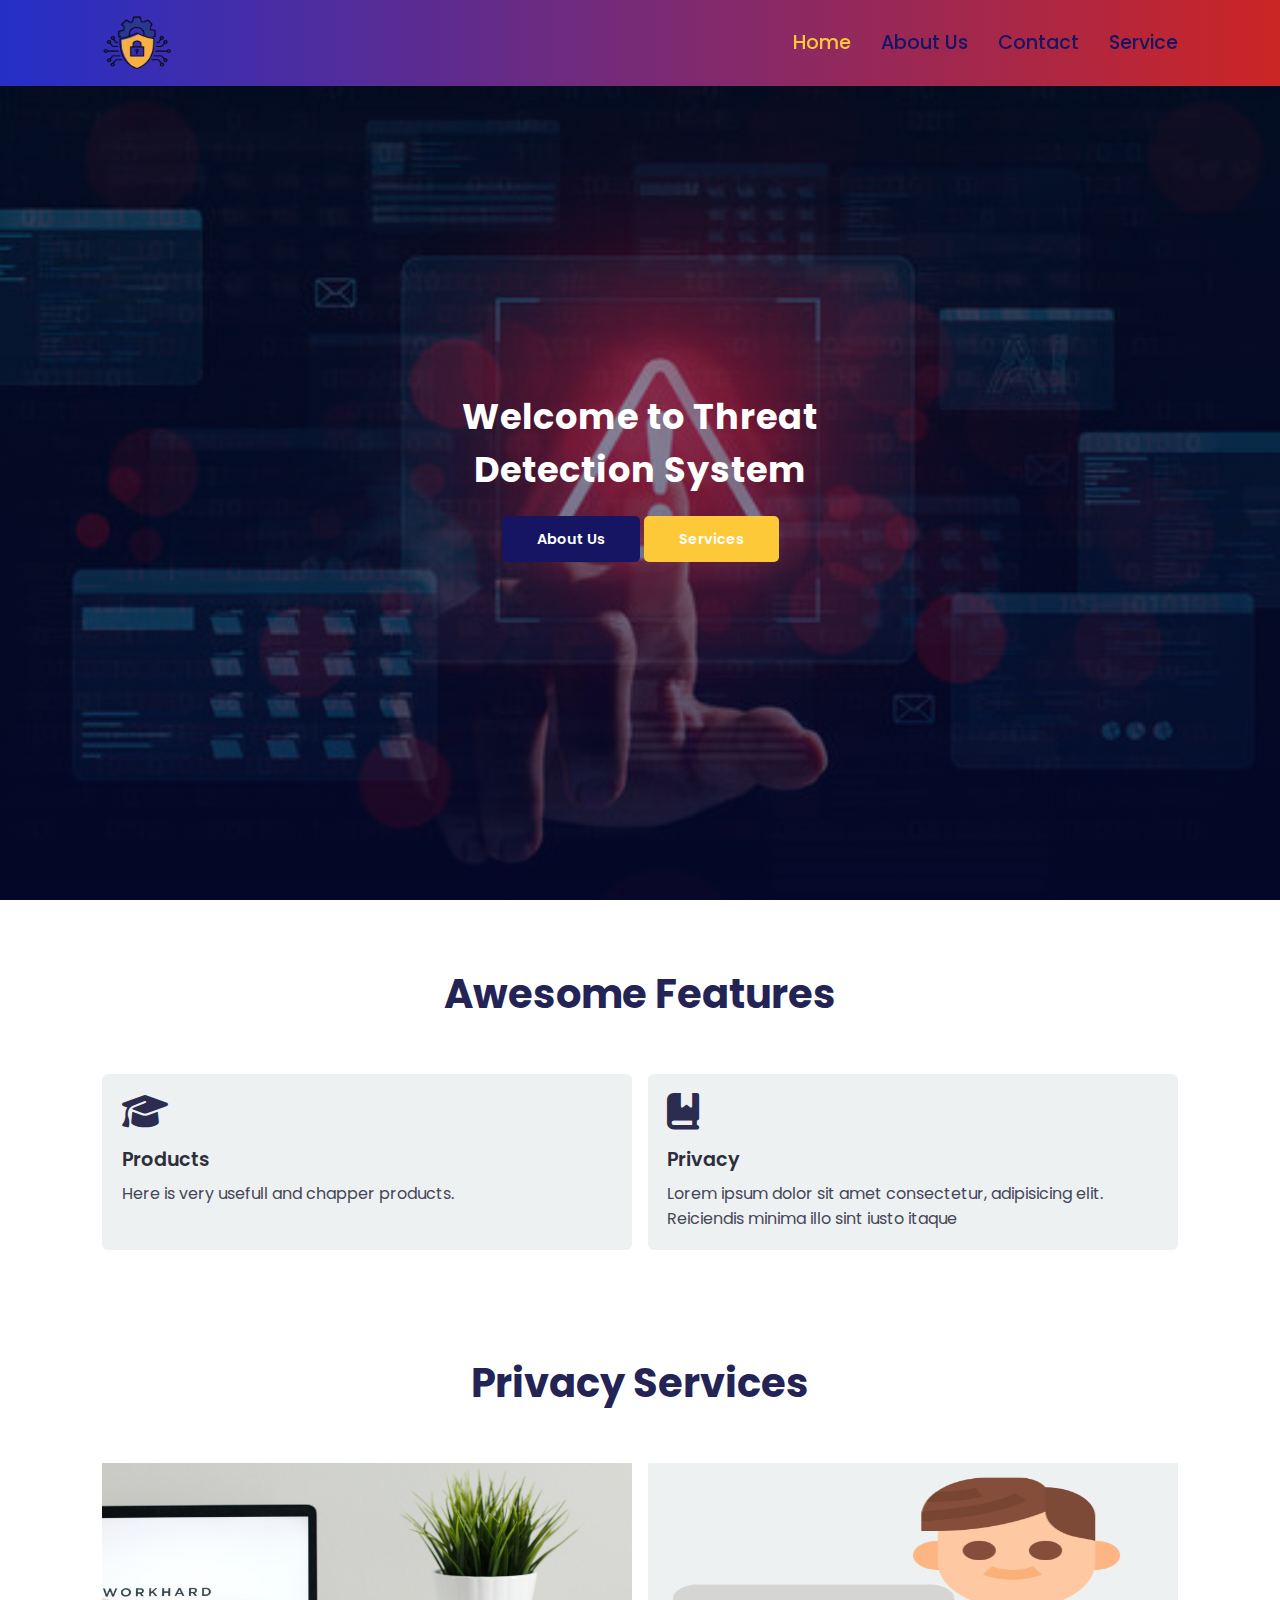
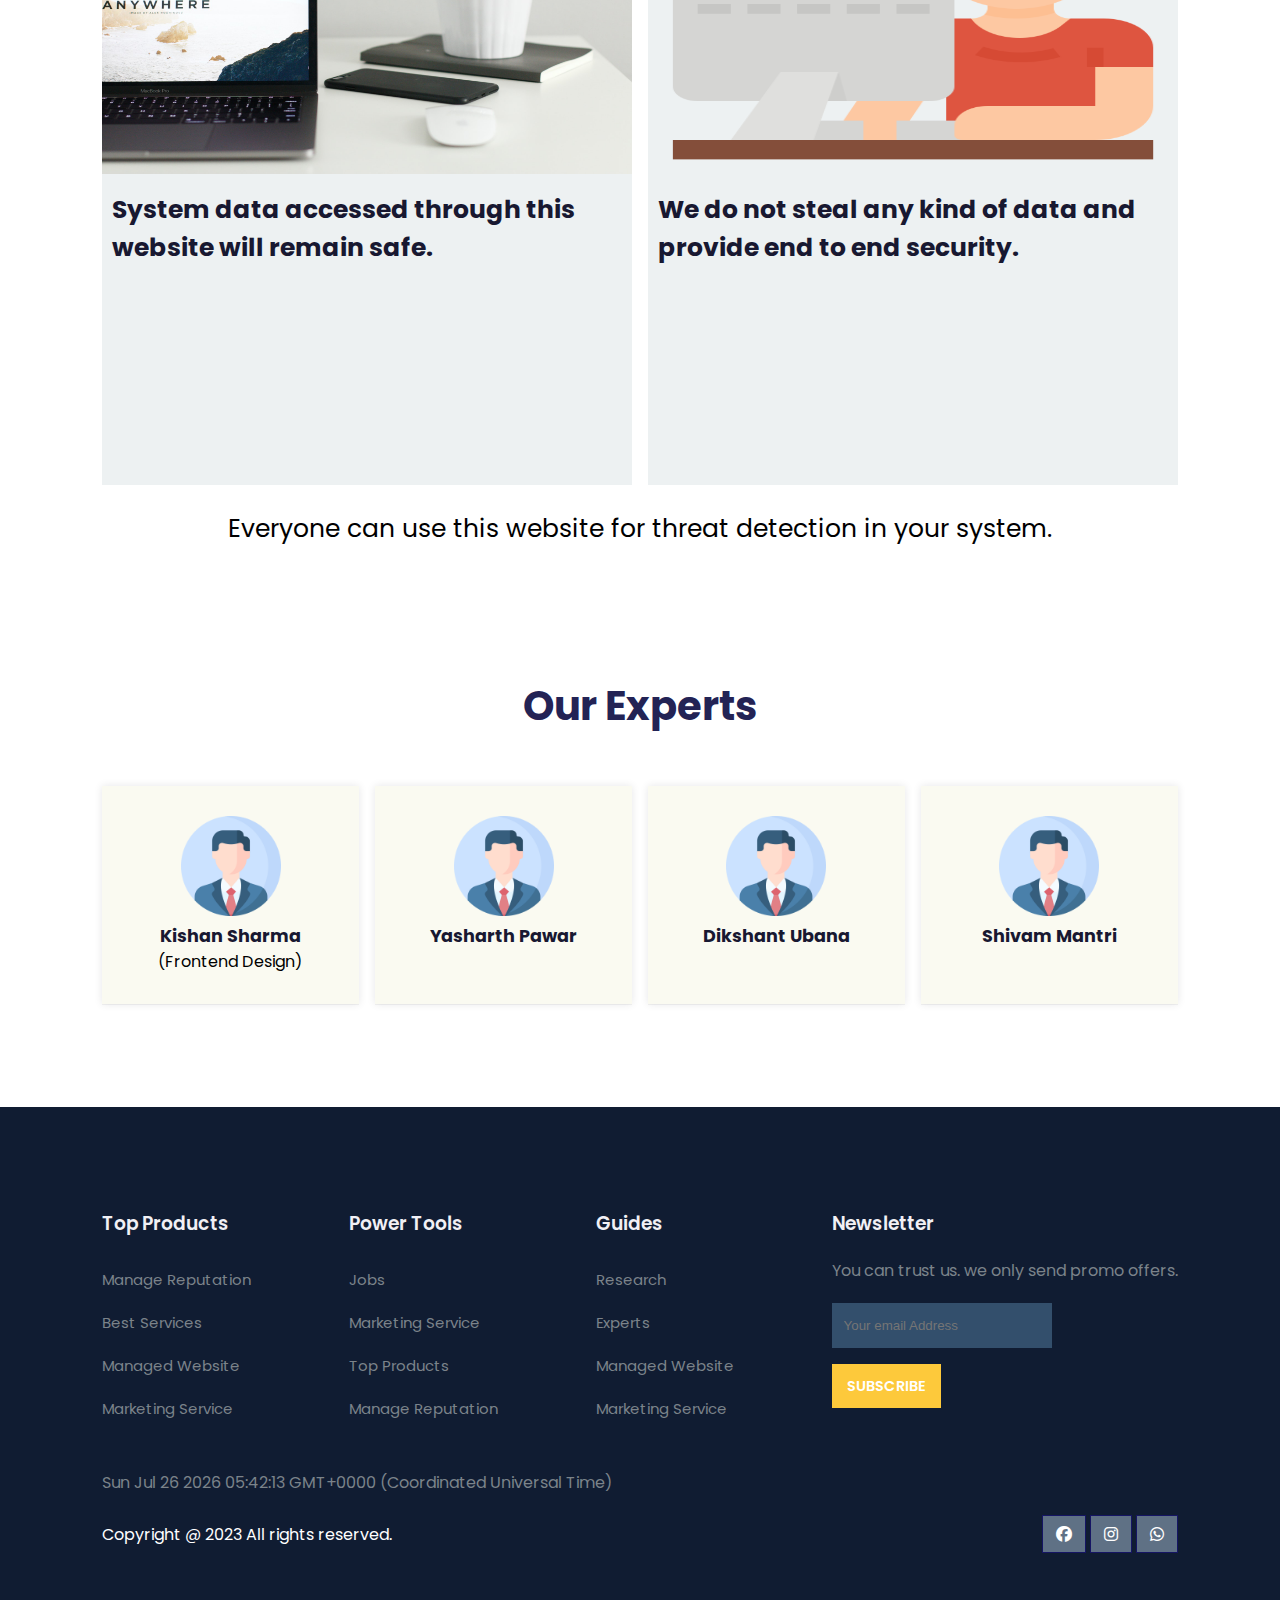
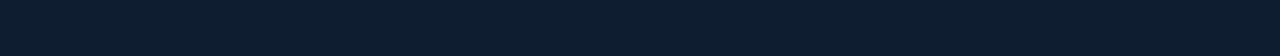
==== commit 1bac4882: "Update index.html" ====
--- a/index.html
+++ b/index.html
@@ -4,7 +4,7 @@
 <head>
 	<meta charset="UTF-8">
 	<meta name="viewport" content="width=device-width, initial-scale=1.0">
-	<title>Deepak Sharma</title>
+	<title>Threat Detection</title>
 
 	<!-- font Awesome CDN link -->
 	<link rel="stylesheet" href="https://cdnjs.cloudflare.com/ajax/libs/font-awesome/6.1.1/css/all.min.css" />
@@ -57,7 +57,7 @@
 		
 		<div class="btn">
 			<a href="about.html" class="blue">About Us</a>
-			<a href="https://surveyheart.com/form/648849513ee3114aebeefc35" class="yellow">Services</a>
+			<a href="service.html" class="yellow">Services</a>
 		</div>
 	</section>
 	<!-- Hero section ends from here -->
